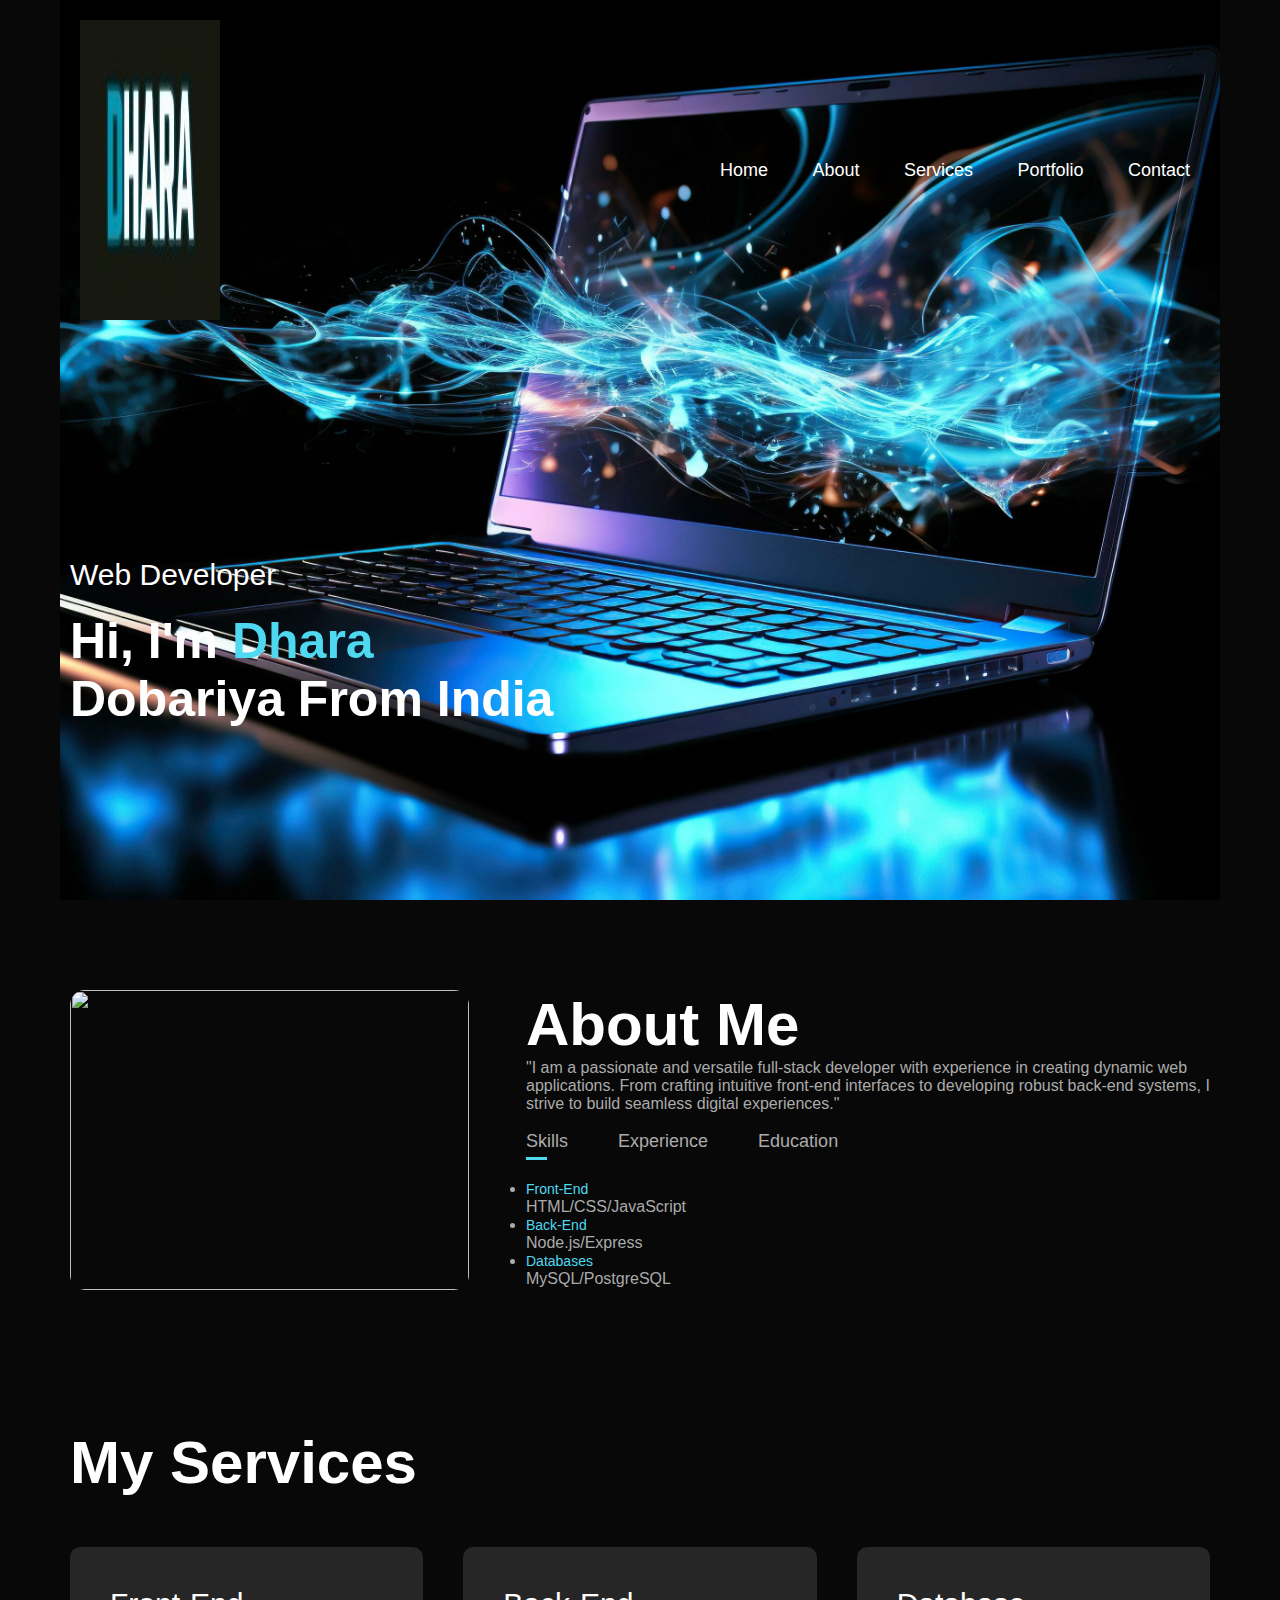
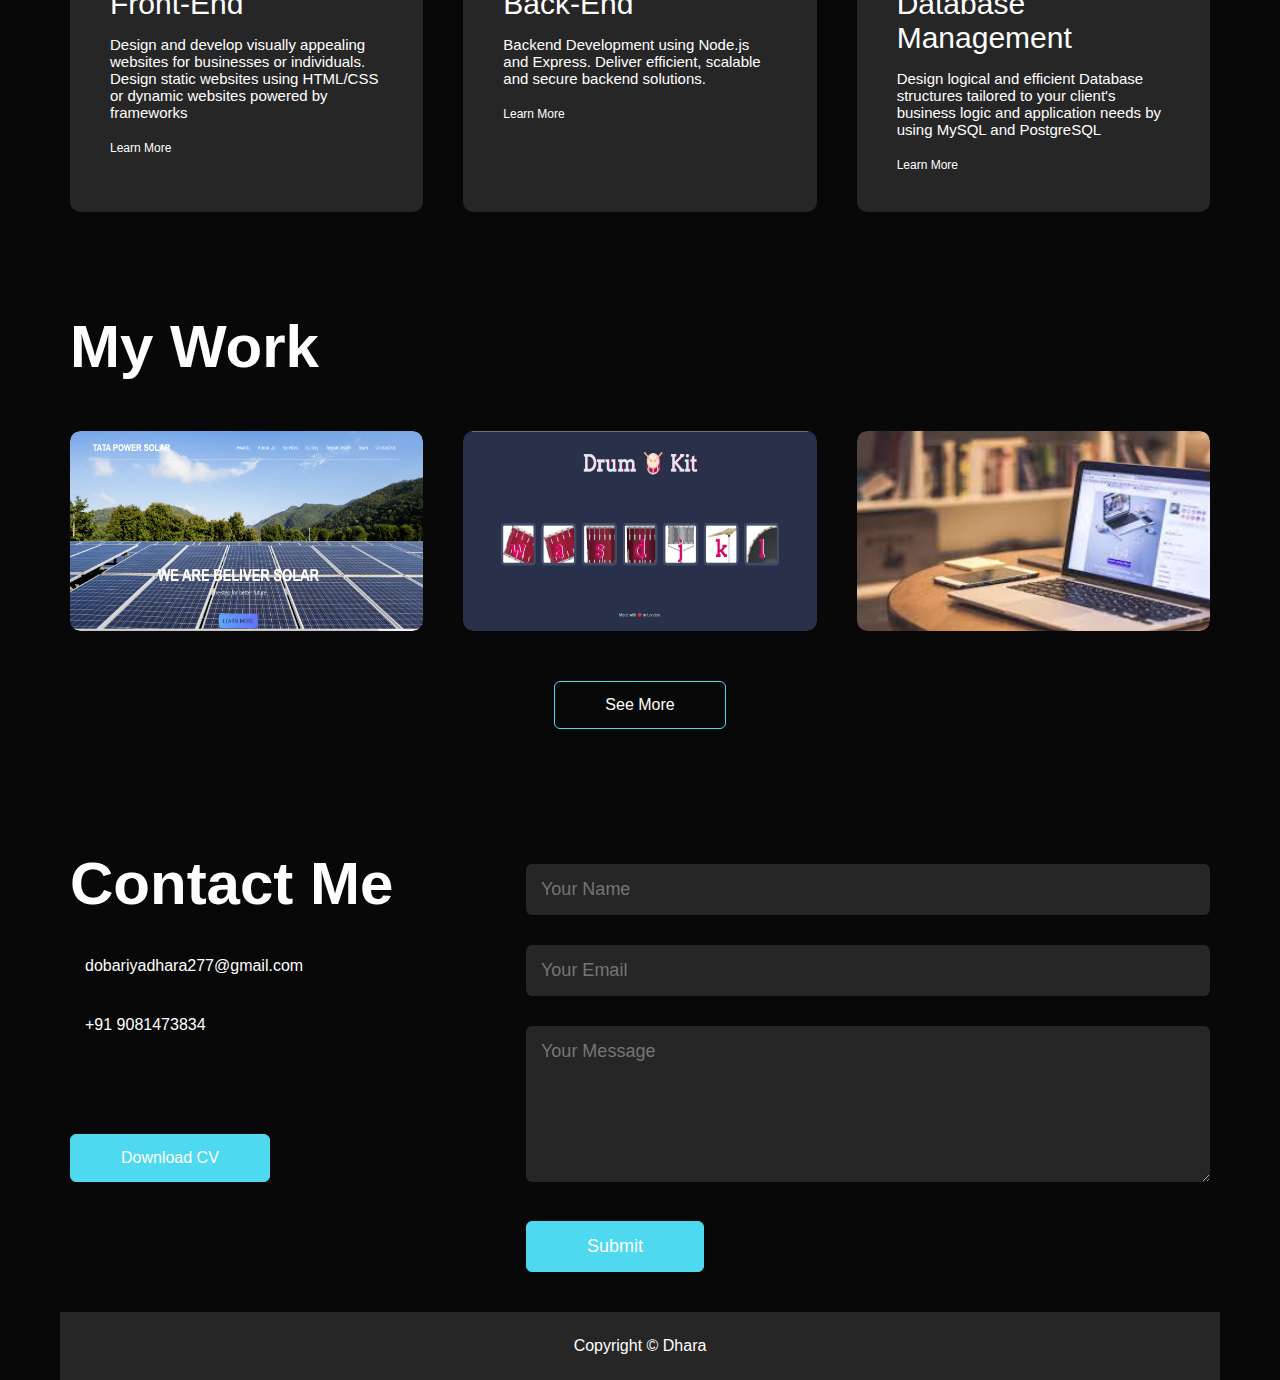
==== index.html @ bade8df1 "Update index.html" ====
<!DOCTYPE html>
<html lang="en">
<head>
    <meta charset="UTF-8">
    <meta name="viewport" content="width=device-width, initial-scale=1.0">
    <title>Portfolio</title>
    <link rel="stylesheet" href="style.css">
    <link rel="stylesheet" href="path/to/font-awesome/css/font-awesome.min.css">
    <link rel="stylesheet" href="fontawesome-free-6.7.2-web/css/all.css">
</head>
<body>
<div class="main">    
    <div id="header">
        <div class="container">
            <nav>
                <img src="IMAGES/DHARA.jpg" alt="" class="logo">
                <ul id="sidemenu">
                    <li><a href="#header">Home</a></li>
                    <li><a href="#about">About</a></li>
                    <li><a href="#services">Services</a></li>
                    <li><a href="#portfolio">Portfolio</a></li>
                    <li><a href="#contact">Contact</a></li>
                    <i class="fa-solid fa-xmark" onclick="closemenu()"></i>
                </ul>
                <i class="fa-solid fa-bars" onclick="openmenu()"></i>
            </nav>
            <div class="header-text">
                <p>Web Developer</p>
                <h1>Hi, I'm <span>Dhara</span> <br>Dobariya From India</h1>
            </div>
        </div>
    </div>

    <div id="about">
        <div class="container">
            <div class="row">
                <div class="about-col-1">
                       <img src="IMAGES/about5.jpg" alt="">
                </div>
                <div class="about-col-2">
                    <h1 class="sub-title">About Me</h1>
                   <p>"I am a passionate and versatile full-stack developer with experience in creating dynamic web applications.
                         From crafting intuitive front-end interfaces to developing robust back-end systems,
                          I strive to build seamless digital experiences."
                     </p>
                    <br>
                    <div class="tab-title">
                        <p class="tab-links active-link" onclick="opentab('skills')">Skills</p>
                        <p class="tab-links"onclick="opentab('experience')">Experience</p>
                        <p class="tab-links"onclick="opentab('education')">Education</p>
                    </div>
                    <br>
                    <div class="tab-contents active-tab" id="skills">
                        <ul>
                            <li><span>Front-End</span><br>HTML/CSS/JavaScript</li>
                            <li><span>Back-End</span><br>Node.js/Express</li>
                            <li><span>Databases</span><br>MySQL/PostgreSQL</li>
                            
                        </ul>
                    </div>
                    <div class="tab-contents" id="experience">
                        <ul>
                            <li><span>2022-2023</span><br>Academic Project</li>
                            <li><span>2023-2024</span><br>Internship at YAZ INFOTECH</li>
                            <li><span>2023-Present</span><br>Computer Teacher</li>
                            
                        </ul>
                    </div>
                    <div class="tab-contents" id="education">
                        <ul>
                            <li><span>2021-2023</span><br>M.SC Zoology at Saurastra University</li>
                            <li><span>2023-2024</span><br>Full Stack Developer course at HK institute, Surat</li>
                            <li><span>2023-2024</span><br>Full Stack Web Development Bootcamp - UDEMY</li>
                            
                        </ul>
                    </div>
                </div>
            </div>
        </div>
    </div>

    <!-----------------services------------->
    <div id="services">
        <div class="container">
            <h1 class="sub-title">My Services</h1>
            <div class="services-list">
                <div>
                    <i class="fa-solid fa-code"></i>
                    <h2>Front-End </h2>
                    <p>Design and develop visually appealing websites for businesses  or individuals.
                        Design static websites using HTML/CSS or dynamic websites powered by frameworks</p>
                         <a href="frontend.html">Learn More</a>

                </div>
                <div>
                    <i class="fa-brands fa-node"></i>
                    <h2>Back-End</h2>
                    <p>Backend Development using Node.js and Express. 
                        Deliver efficient, scalable and secure backend solutions.
                    </p>
                         <a href="backend.html">Learn More</a>

                </div>
                <div>
                    <i class="fa-solid fa-database"></i>
                    <h2>Database Management</h2>
                    <p>Design logical and efficient Database structures tailored to your client's 
                        business logic and application needs by using MySQL and PostgreSQL </p>
                         <a href="database.html">Learn More</a>

                </div>
            </div>
        </div>
    </div>

    <!-- portfolio -->

    <div id="portfolio">
        <div class="container">
            <h1 class="sub-title">My Work</h1>
            <div class="work-list">
                <div class="work">
                    <img src="IMAGES/solar.png" alt="solar">
                    <div class="layer">
                        <h3>Solar Panel Website</h3>
                        <p>Create a user-Friendly structure with home page, about us, services, gallery,
                             testimonial, contact us form.Provide detailed information </p>
                        <a href="#"><i class="fa-solid fa-arrow-up-right-from-square"></i></a>
                    </div>
                </div>

                <div class="work">
                    <img src="IMAGES/drum kit.png" alt="drum">
                    <div class="layer">
                        <h3>Drum Kit Sound webpage</h3>
                        <p>Its drum kit sound webpage, it is made by CSS/HTML & JavaScript
                            When click on specific image it will play specific sound.
                        </p>
                        <a href="#"><i class="fa-solid fa-arrow-up-right-from-square"></i></a>
                    </div>
                </div>

                <div class="work">
                    <img src="IMAGES/work-3.jpg" alt="work-3">
                    <div class="layer">
                        <h3>Social Media app</h3>
                        <p>Lorem Ipsum is simply dummy text of the printing and typesetting industry. 
                            Lorem Ipsum has been the industry's standard dummy</p>
                        <a href="#"><i class="fa-solid fa-arrow-up-right-from-square"></i></a>
                    </div>
                </div>
            </div>

            <a href="#" class="btn">See More</a>
        </div>
    </div>


    <!-- Contact -->

    <div id="contact">
        <div class="container">
            <div class="row">
                <div class="contact-left">
                    <h1 class="sub-title">Contact Me</h1>
                    <p><i class="fa-solid fa-paper-plane"></i>dobariyadhara277@gmail.com</p>
                    <p><i class="fa-solid fa-square-phone"></i>+91 9081473834</p>
                    <div class="social-icon">
                        <a href=""><i class="fa-brands fa-instagram"></i></a>
            
                    </div>

                    <a href="./DHARA CV (1).pdf" download class="btn btn2">Download CV</a>
                </div>
                <div class="contact-right">
                    <form name="submit-to-google-sheet">
                        <input type="text" name="Name" placeholder="Your Name" required>
                        <input type="email" name="Email" placeholder="Your Email" required>
                        <textarea name="Message" rows="6" placeholder="Your Message"></textarea>
                        <button type="submit" class="btn btn2">Submit</button>
                    </form>
                    <span id="msg"></span>
                </div>
            </div>
        </div>
    </div>

    <div class="copyright">
        <p>Copyright © Dhara</p>
    </div>
</div>
    <script>
        var tablinks = document.getElementsByClassName("tab-links");
        var tabcontents = document.getElementsByClassName("tab-contents");

        // onclick hide content
        function opentab(tabname){
            for(tablink of tablinks){
                tablink.classList.remove("active-link");
            }
            for(tabcontent of tabcontents){
                tabcontent.classList.remove("active-tab");
            }

            // add colour line on click of tab-link
            event.currentTarget.classList.add("active-link");

            // it shows content of tab-link
            document.getElementById(tabname).classList.add("active-tab");
        }
    </script>

    <script>
        var sidemenu = document.getElementById("sidemenu");

        function openmenu(){
            sidemenu.style.right = "0";
        }
        function closemenu(){
            sidemenu.style.right = "-200px";
        }
    </script>

<script>
    const scriptURL = 'https://script.google.com/macros/s/AKfycbzYbGWcc1R0Nz_aNyJEQmubzKrKB1mGtY9aRLYoK6lMcuKbrUq8gFRN3OErlnO7T9qA/exec'
    const form = document.forms['submit-to-google-sheet']
    const msg = document.getElementById("msg")
  
    form.addEventListener('submit', e => {
      e.preventDefault()
      fetch(scriptURL, { method: 'POST', body: new FormData(form)})
        .then(response => {
            msg.innerHTML = "Message sent successfully"
            setTimeout(function(){
                msg.innerHTML = ""
            },5000)
            form.reset()
        })
        .catch(error => console.error('Error!', error.message))
    })
  </script>
</body>
</html>
---- style.css ----
*{
    margin: 0;
    padding: 0;
    font-family: 'poppins', sans-serif;
    box-sizing: border-box;
}
html{
    scroll-behavior: smooth;
}
body{
    background: #080808;
    color: #fff;
    margin: 0;
}
.main{
    max-width: 1200px;
    margin: 0 auto;
    padding: 0 20px;
}
#header{
    width: 100%;
    height: 100vh;
    background-image: url(IMAGES/bg2.jpeg);
    background-size: cover;
    background-position: center;
}
.container{
    padding: 10px 10px;
}
nav{
    display: flex;
    align-items: center;
    justify-content: space-between;
    flex-wrap: wrap;
}
.logo{
    width: 140px;
    margin: 10px;
}
nav ul li {
    display: inline-block;
    list-style: none;
    margin: 10px 20px;
}
nav ul li a {
    color: #fff;
    text-decoration: none;
    font-size: 18px;
    position: relative;
}
nav ul li a::after {
   content: '';
   width: 0;
   height: 3px;
   background: rgb(79, 217, 241);
   position: absolute;
   left: 0;
   bottom: -6px;
   transition: 0.5s;
}
nav ul li a:hover::after{
    width: 100%;
}
.header-text{
    margin-top: 20%;
    font-size: 30px;
}
.header-text h1{
    font-size: 50px;
    margin-top: 20px;
}
.header-text h1 span{
    color: rgb(79, 217, 241);
}

/* <!---about-----!> */
#about{
    padding: 80px 0;
    color: #ababab;
}
img{
    height: 300px;
}
.row{
    display: flex;
    justify-content: space-between;
    flex-wrap: wrap;
}
.about-col-1{
    flex-basis: 35%;
}
.about-col-1 img{
    width: 100%;
    border-radius: 15px;
}

.about-col-2{
    flex-basis: 60%;

}
.sub-title{
    font-size: 60px;
    font-weight: 600;
    color: white;
}
.tab-title{
    display: flex;
    margin: 20px 0 40;

}
.tab-links{
    margin-right: 50px;
    font-size: 18px;
    font-weight: 500;
    cursor: pointer;
    position: relative;
}
.tab-links::after{
    content: '';
    width: 0;
    height: 3px;
    background: rgb(79, 217, 241);
    position: absolute;
    left: 0;
    bottom: -8px;
    transition: 0.5s;
}
.tab-links.active-link::after{
    width: 50%;
}
.tab-contents{
    list-style: none;
    margin: 10px 0;
}
.tab-contents ul li span{
    color:rgb(79, 217, 241);
    font-size: 14px;
}
.tab-contents{
    display: none;
}
.tab-contents.active-tab{
    display: block;
}

/* services */
#services{

    padding: 30px 0;
}
.services-list{
    display: grid;
    grid-template-columns: repeat(auto-fit, minmax(250px,1fr));
    grid-gap: 40px;
    margin-top: 50px;
}
.services-list div{
    background: #262626;
    padding: 40px;
    font-size: 13px;
    font-weight: 300;
    border-radius: 10px;
    transition: background 0.5s, transform;

}
.services-list div i{
    font-size: 50px;
    margin-bottom: 30px;
}
.services-list div h2{
    font-size: 30px;
    font-weight: 500;
    margin-bottom: 15px;
}
.services-list div p{
    font-size: 15px;
}
.services-list div a {
    text-decoration: none;
    color: #fff;
    font-size: 12px;
    margin-top: 20px;
    display: inline-block;
}
.services-list div:hover{
    background:rgb(79, 217, 241);
    transform: translateY(-10px);
    color: black;
}


/* my work */
#portfolio{
    padding: 50px 0;

}
.work-list{
    display: grid;
    grid-template-columns: repeat(auto-fit, minmax(250px,1fr));
    grid-gap: 40px;
    margin-top: 50px;
}
.work{
    border-radius: 10px;
    position: relative;
    overflow: hidden;
}
.work img{
    width: 100%;
    border-radius: 10px;
    display: block;
    height: 200px;
    transition: transform 0.5s;
}
.layer{
    width: 100%;
    height: 0;
    background:linear-gradient(rgba(0,0,0,0.6), rgb(79, 217, 241)) ;
    border-radius: 10px;
    position: absolute;
    left: 0;
    bottom: 0;
    overflow: hidden;
    display: flex;
    align-items: center;
    justify-content: center;
    flex-direction: column;
    padding: 0 40px;
    text-align: center;
    font-size: 14px;
    transition: height 0.5s;
}
.layer h3{
    font-weight: 500;
    margin-bottom: 20px;
}
.layer a{
    margin-top: 20px;
    color:rgb(79, 217, 241);
    text-decoration: none;
    font-size: 18px;
    line-height: 60px;
    background: #fff;
    width: 60px;
    height: 60px;
    border-radius: 50%;
    text-align: center;
}
.work:hover img{
    transform: scale(1.1);
}
.work:hover .layer{
    height: 100%;
}
.btn{
    display: block;
    margin: 50px auto;
    width: fit-content;
    border: 1px solid rgb(79, 217, 241);
    border-radius: 6px;
    padding: 14px 50px;
    text-decoration: none;
    color: white;
    transition:  background 0.5s;

}
.btn:hover{
    background: rgb(79, 217, 241);
    color: black;


}

/* contact style */
.contact-left{
    flex-basis: 35%;
}
.contact-right{
    flex-basis: 60%;
}
.contact-left p{
    margin-top: 30px;
}
.contact-left p i{
    color:rgb(79, 217, 241) ;
    margin-right: 15px;
    font-size: 25px;
}
.social-icon{
    margin-top: 30px;
}
.social-icon a{
    text-decoration: none;
    font-size: 30px;
    margin-right: 15px;
    color: #ababab;
    display: inline-block;
    transition: transform 0.5s;
}
.social-icon a:hover{
    color: rgb(79, 217, 241);
    transform: translateY(-5px);

}
.btn.btn2{
display: inline-block;
background: rgb(79, 217, 241);
}
.contact-right form{
    width: 100%;
}
form input, form textarea{
    width: 100%;
    border: 0;
    outline: none;
    background: #262626;
    padding: 15px;
    margin: 15px 0;
    color: white;
    font-size: 18px;
    border-radius: 6px;
}
form .btn2{
    padding: 14px 60px;
    font-size: 18px;
    margin-top: 20px;
    cursor: pointer;
}
.copyright{
    width: 100%;
    text-align: center;
    padding: 25px 0;
    background: #262626;
    font-weight: 300;
    margin-top: 20px;
}


/* css for small screen */
nav .fa-solid{
    display: none;
}

@media only screen and (max-width: 600px){
    #header{
         background-image: url(IMAGES/mediabg.webp);
        background-size: cover;
        background-position: center; 
    }

    .header-text{
        margin-top: 100%;
        font-size: 16px;
    }
    .header-text h1{
        font-size: 30px;
    }
    nav .fa-solid{
        display: block;
        font-size: 25px;
    }
    nav ul {
        background: rgb(79, 217, 241);
        position: fixed;
        top: 0;
        right: -200px;
        width: 200px;
        height: 100vh;
        padding-top: 50px;
        z-index: 2;
        transition: right 0.5s;
    }
    nav ul li{
        display: block;
        margin: 25px;

    }
    nav ul .fa-solid{
        position: absolute;
        top: 25px;
        left: 25px;
        cursor: pointer;
    }
    .sub-title{
        font-size: 40px;
    }
    .about-col-1, .about-col-2{
        flex-basis: 100%;
    }
    .about-col-1{
        margin-bottom: 30px;
    }
    .about-col-2{
        font-size: 14px;
    }
    .tab-links{
        font-size: 16px;
        margin-right: 20px;

    }
    .contact-left, .contact-right{
        flex-basis: 100%;
    }
    .copyright{
        font-size: 14px;
    }
}

#msg{
    color: #61b752;
    margin-top: -40px;
    display: block;
}
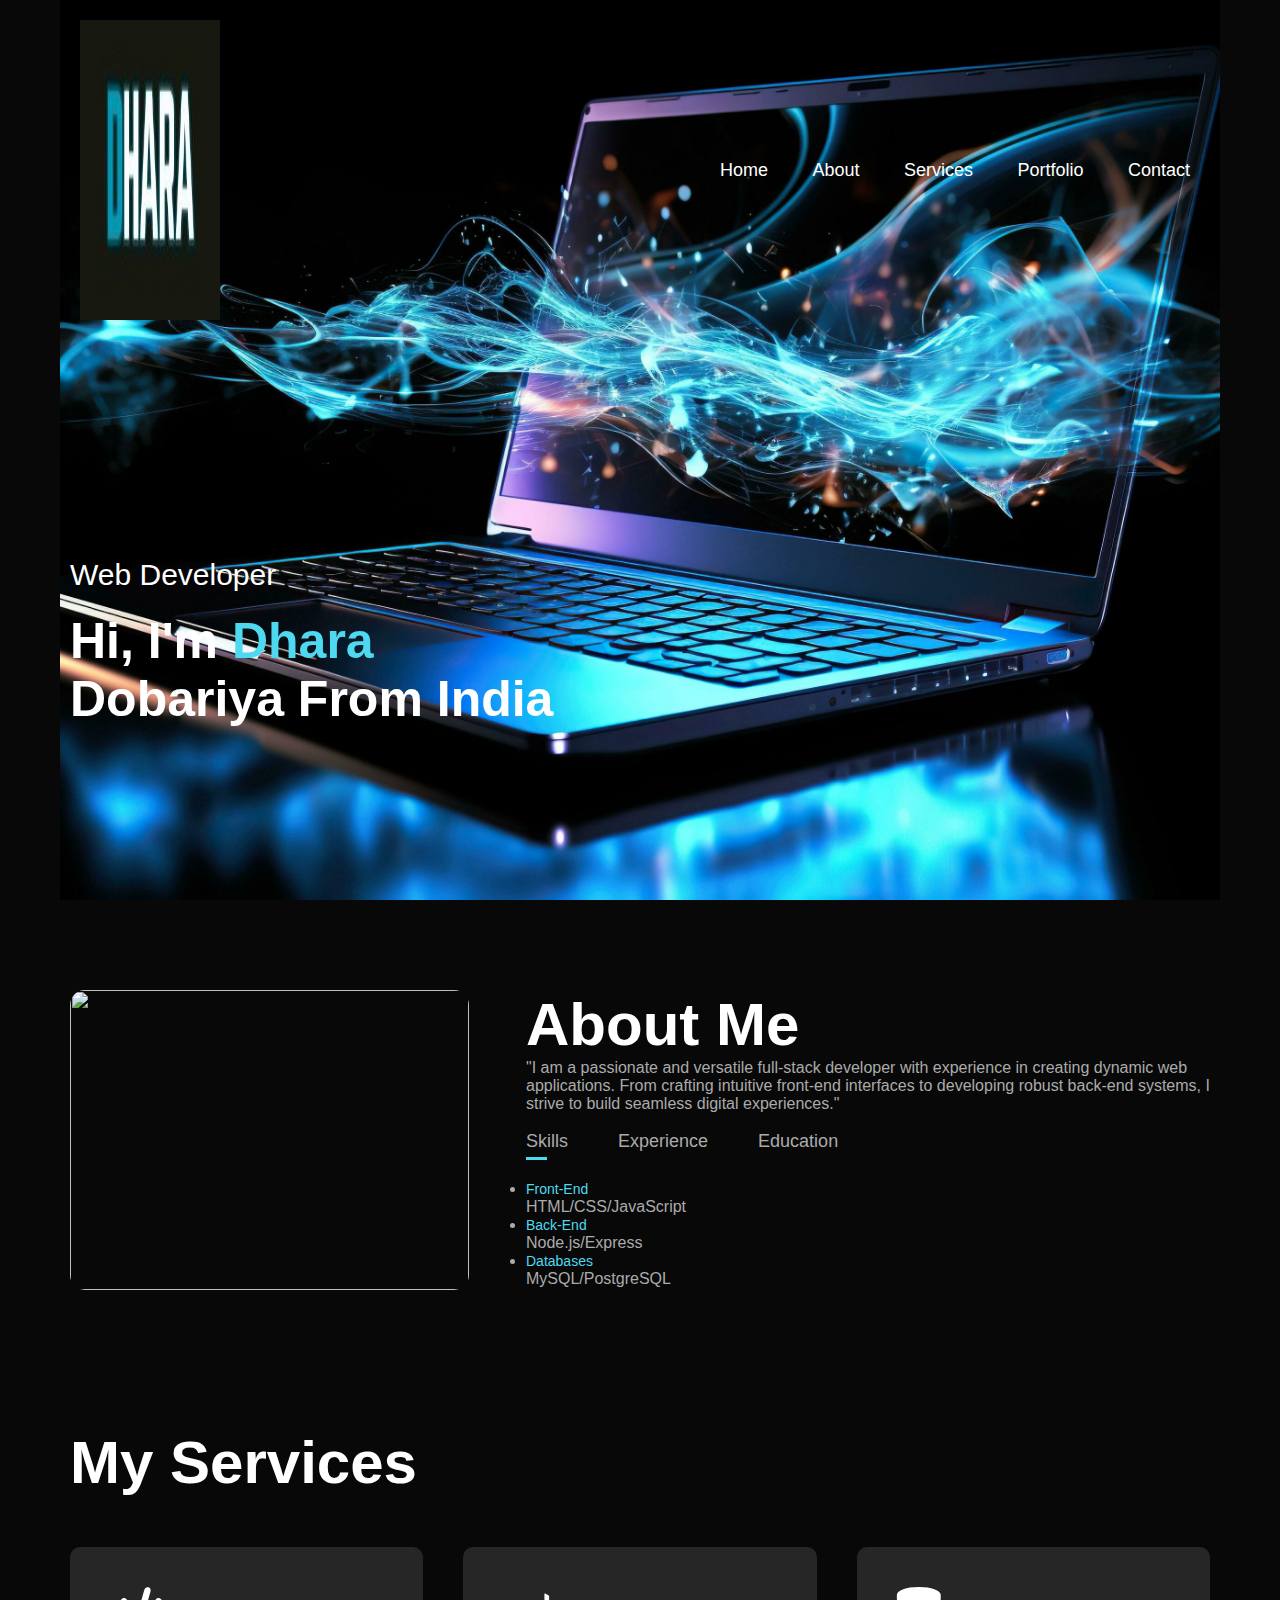
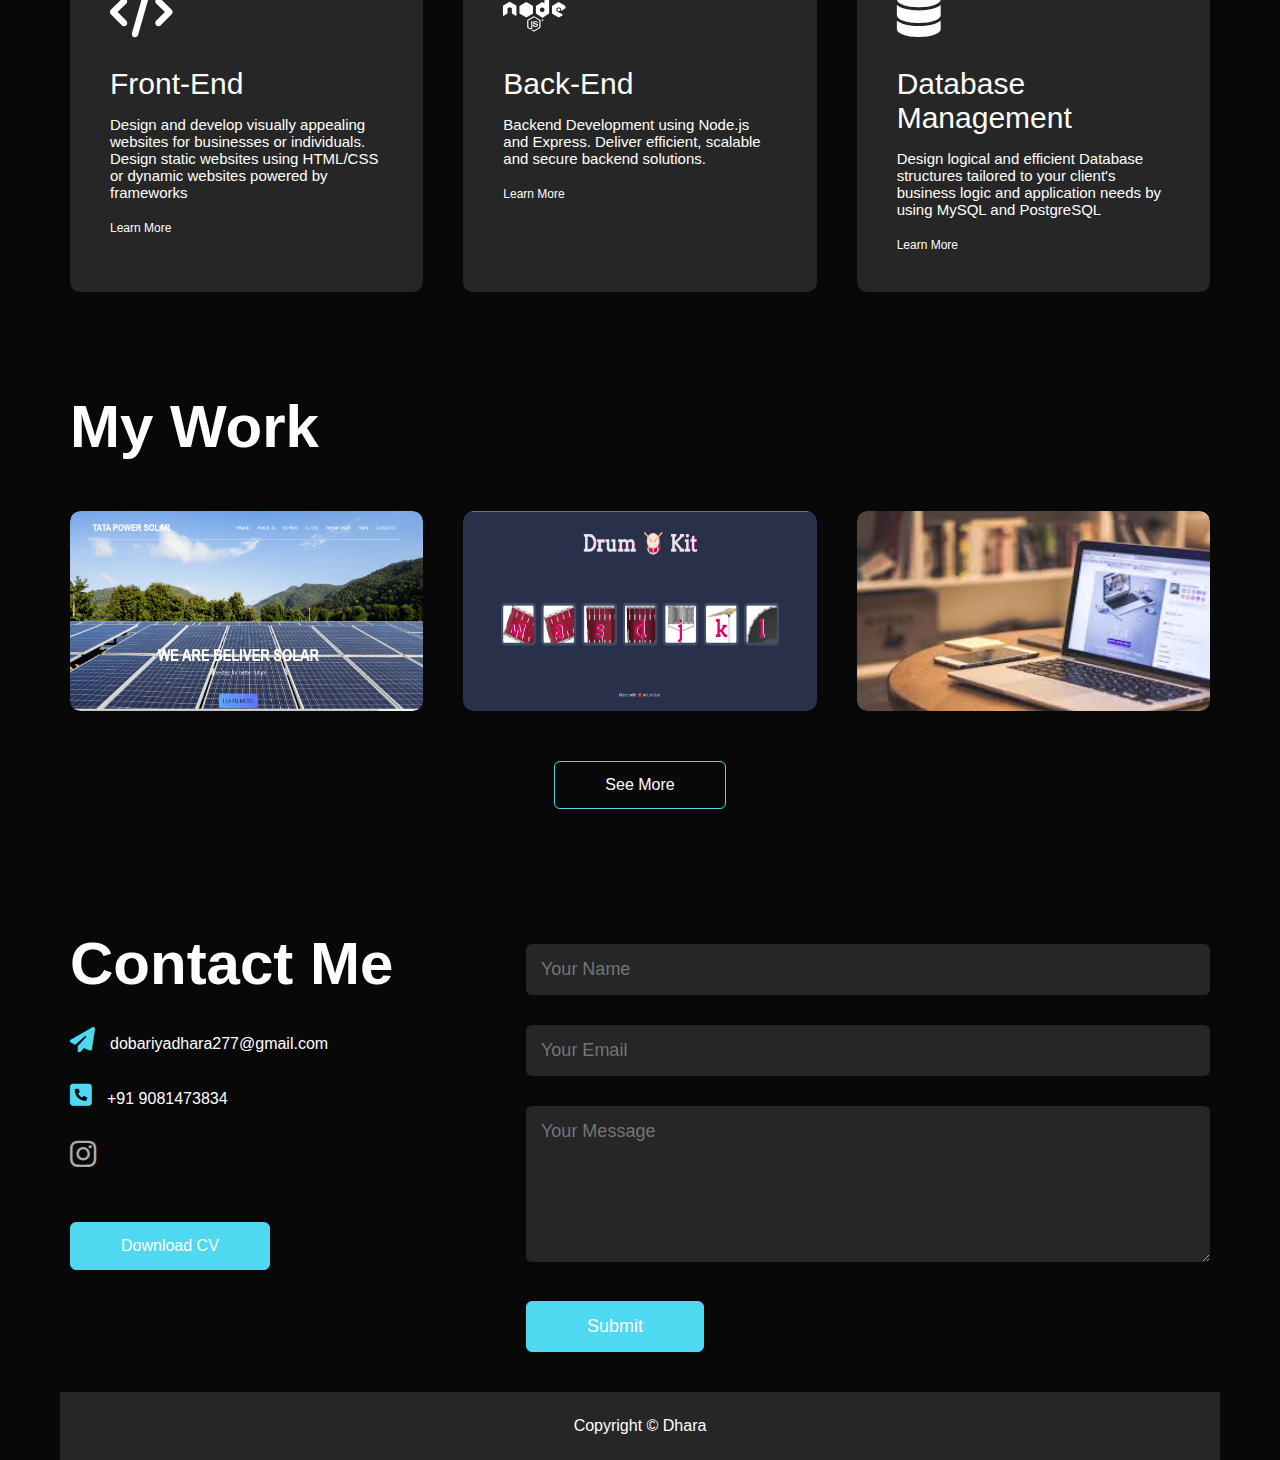
==== commit 0180a8d3: "Update index.html" ====
--- a/index.html
+++ b/index.html
@@ -7,7 +7,8 @@
     <link rel="stylesheet" href="style.css">
     <link rel="stylesheet" href="path/to/font-awesome/css/font-awesome.min.css">
     <link rel="stylesheet" href="fontawesome-free-6.7.2-web/css/all.css">
-</head>
+    <link rel="stylesheet" href="https://cdnjs.cloudflare.com/ajax/libs/font-awesome/6.7.2/css/all.min.css">
+    </head>
 <body>
 <div class="main">    
     <div id="header">
@@ -239,5 +240,6 @@
         .catch(error => console.error('Error!', error.message))
     })
   </script>
+
 </body>
 </html>
--- a/style.css
+++ b/style.css
@@ -77,6 +77,9 @@
 #about{
     padding: 80px 0;
     color: #ababab;
+}
+#about img{
+    height: 300px;
 }
 img{
     height: 300px;
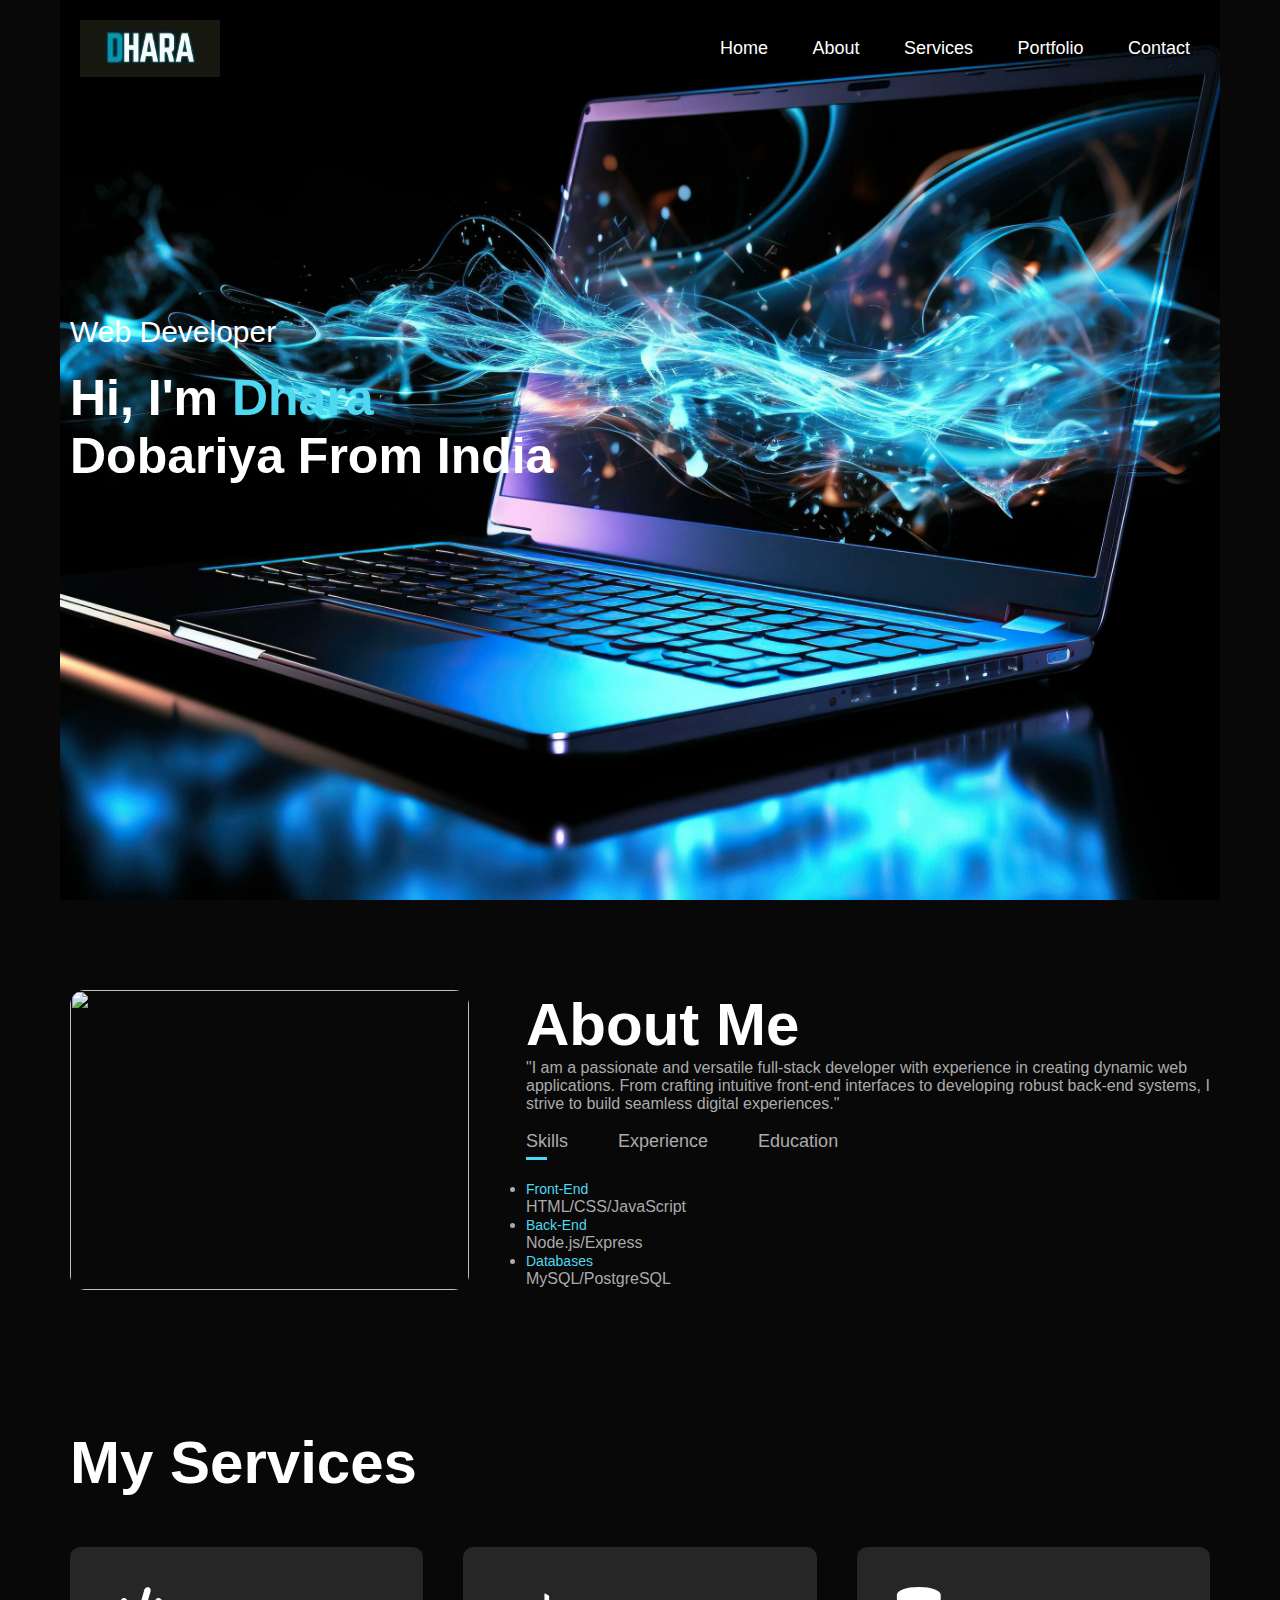
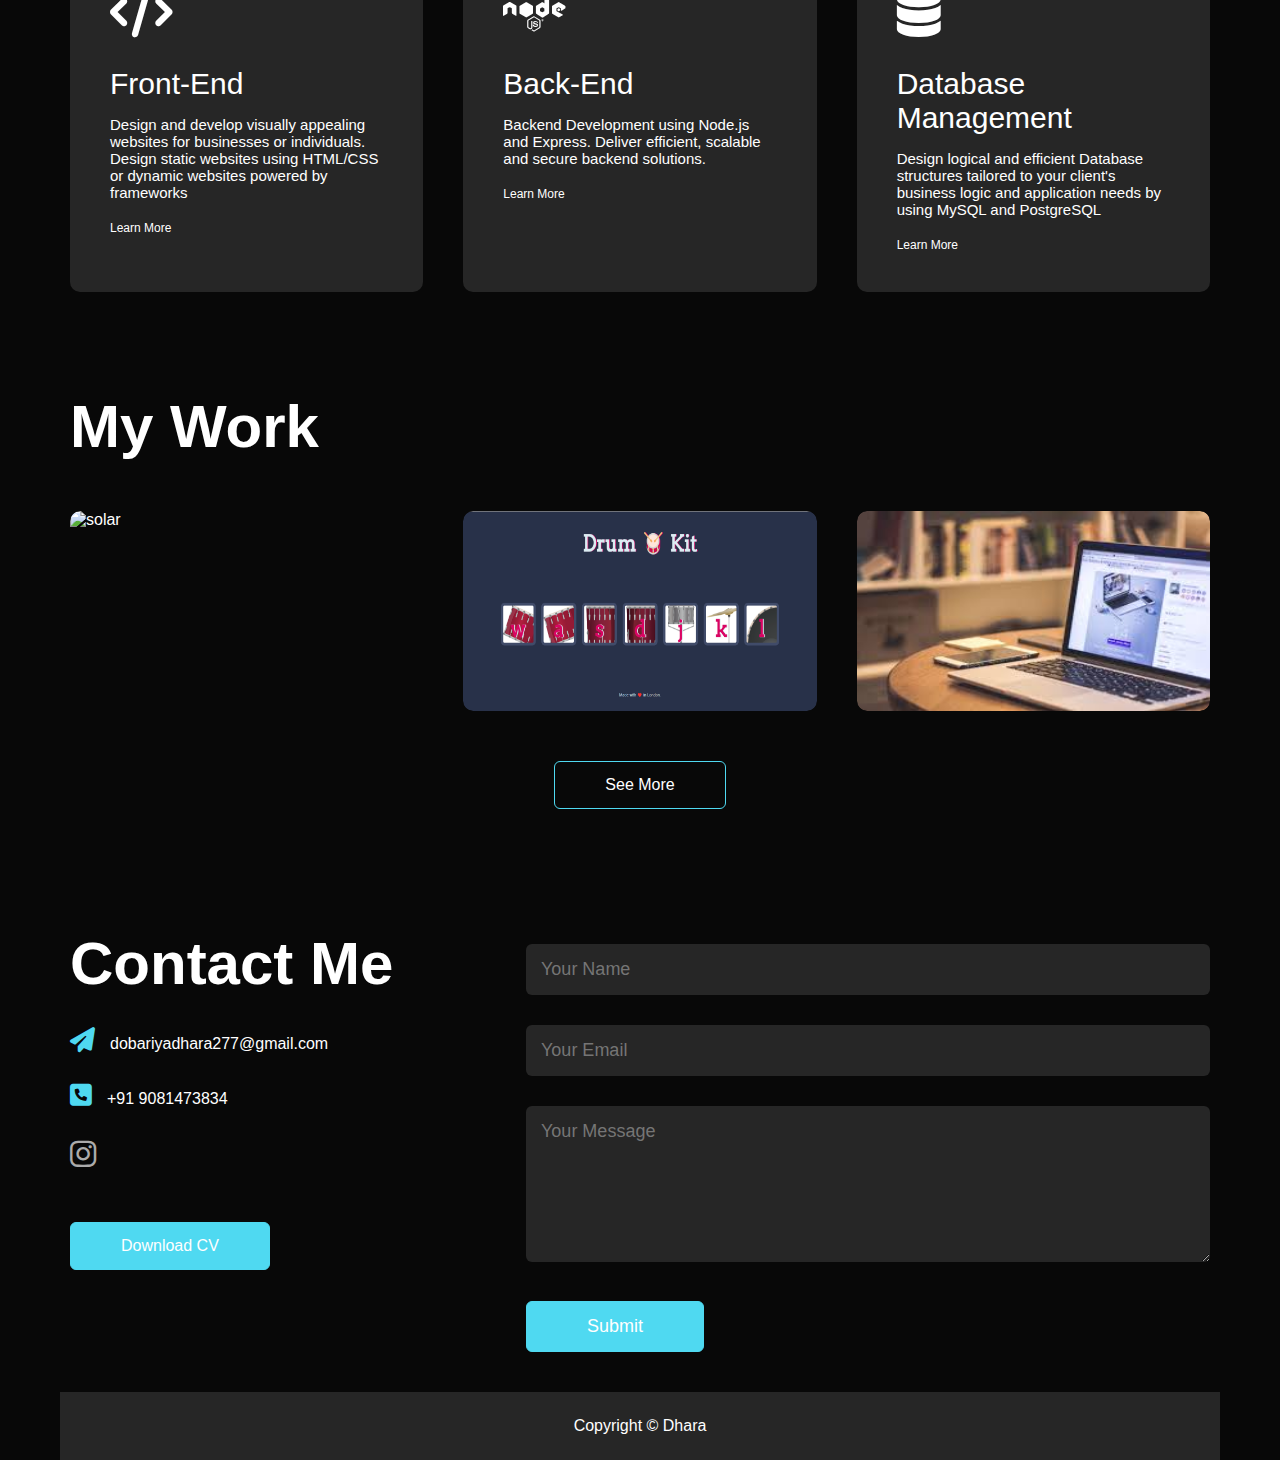
==== commit 47ec94ab: "Update index.html" ====
--- a/index.html
+++ b/index.html
@@ -121,7 +121,7 @@
             <h1 class="sub-title">My Work</h1>
             <div class="work-list">
                 <div class="work">
-                    <img src="IMAGES/solar.png" alt="solar">
+                   <img src="IMAGES/solar2.png" alt="solar">
                     <div class="layer">
                         <h3>Solar Panel Website</h3>
                         <p>Create a user-Friendly structure with home page, about us, services, gallery,
--- a/style.css
+++ b/style.css
@@ -79,9 +79,6 @@
     color: #ababab;
 }
 #about img{
-    height: 300px;
-}
-img{
     height: 300px;
 }
 .row{
@@ -414,3 +411,6 @@
     margin-top: -40px;
     display: block;
 }
+i {
+    font-family: Font Awesome 6 Free;
+}
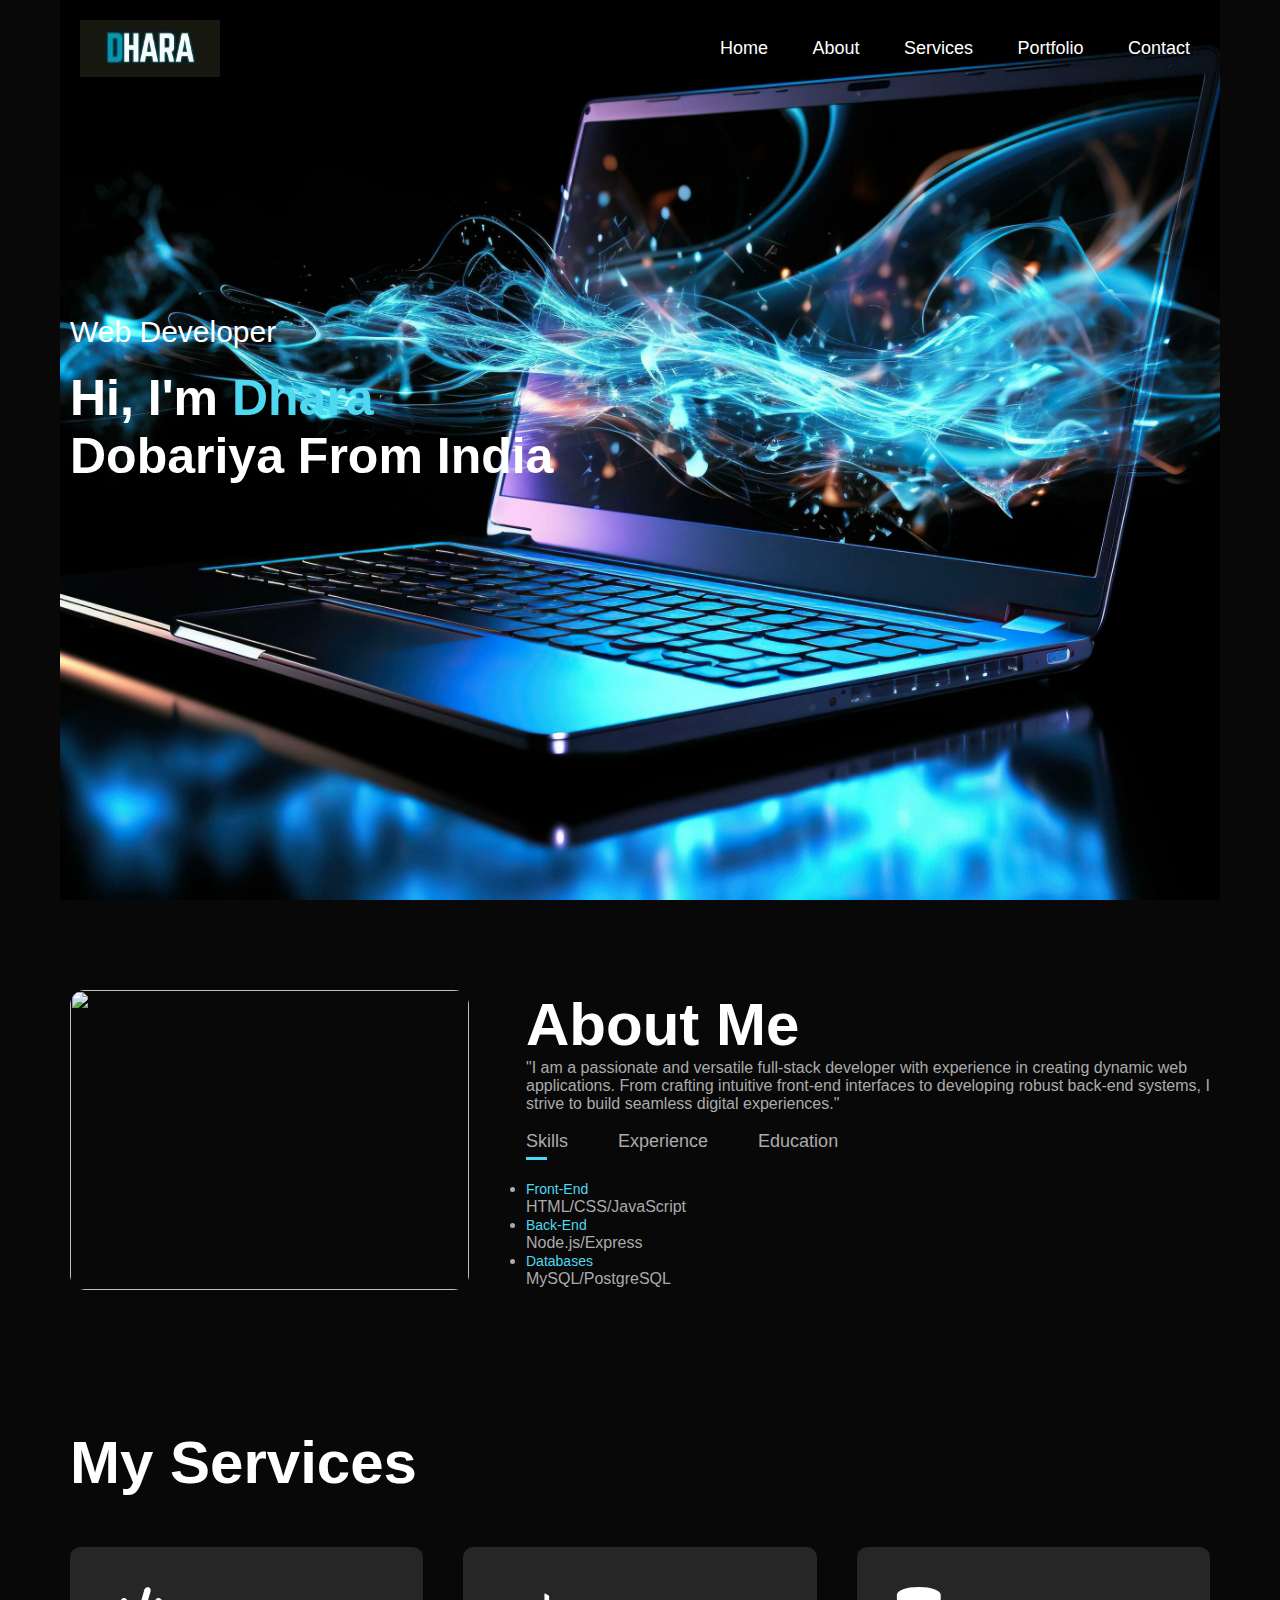
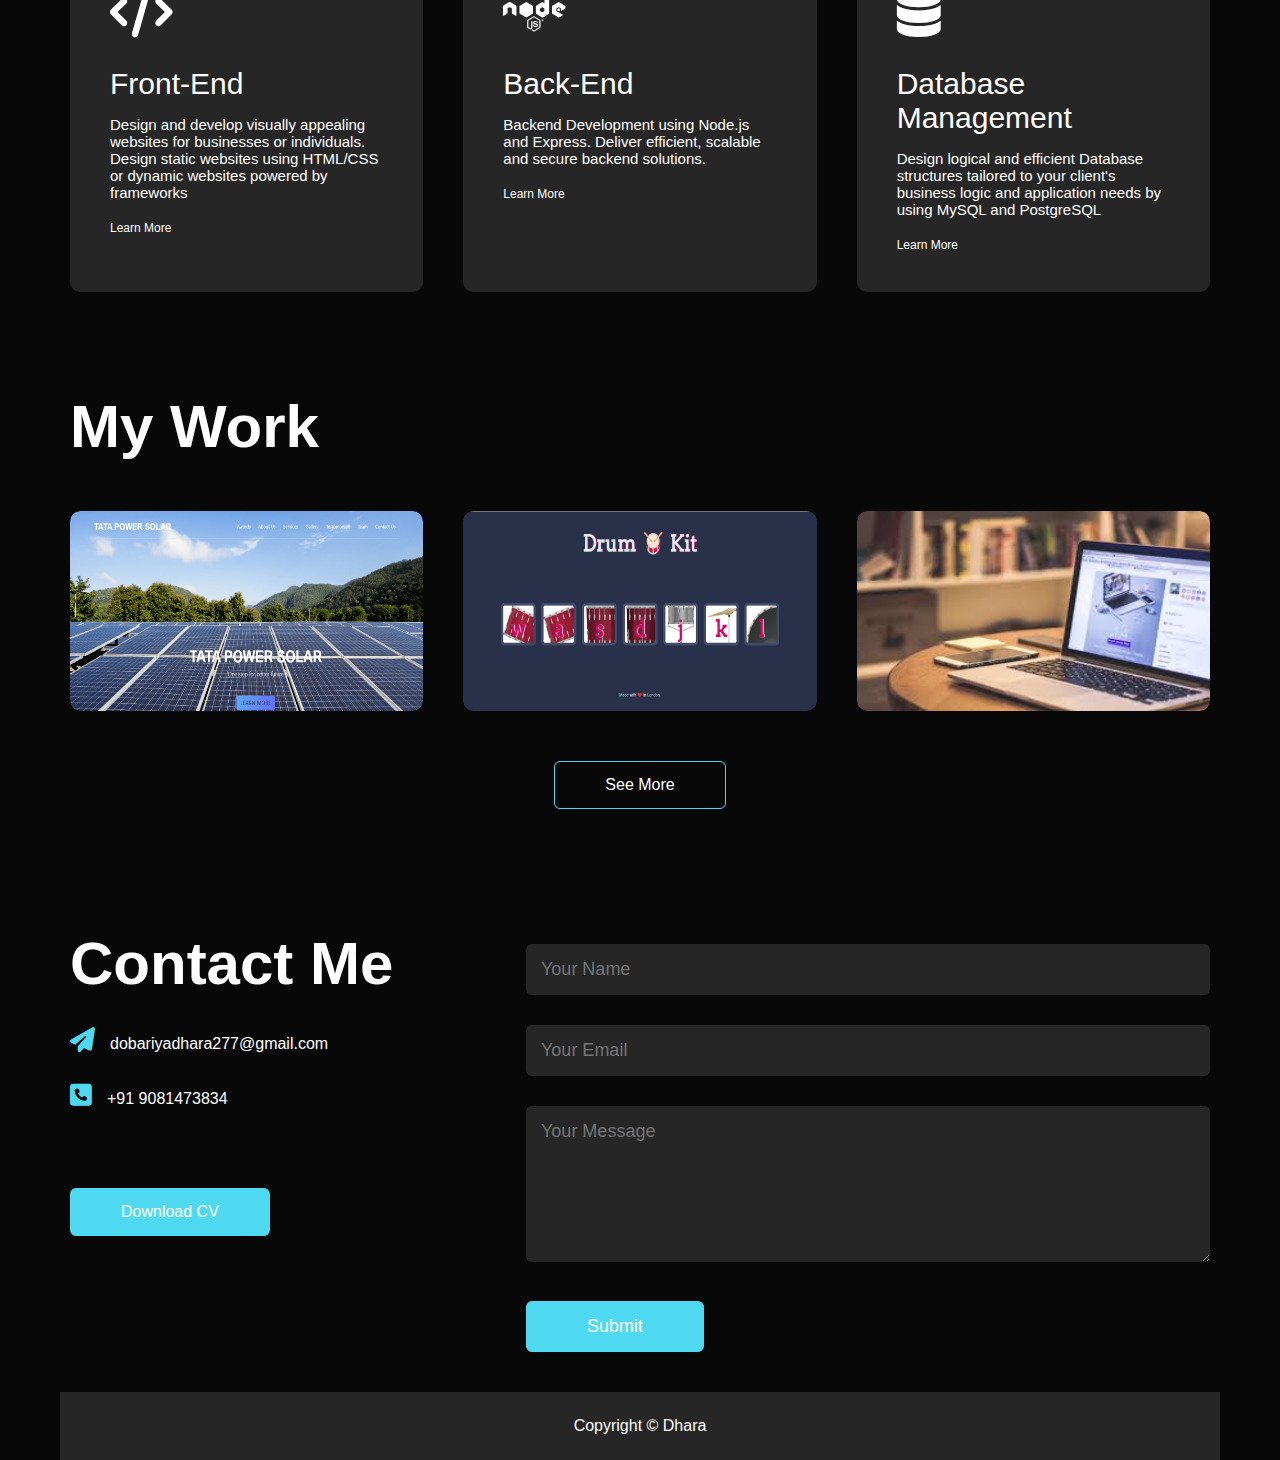
==== commit d9ee8f7f: "Update index.html" ====
--- a/index.html
+++ b/index.html
@@ -167,7 +167,7 @@
                     <p><i class="fa-solid fa-paper-plane"></i>dobariyadhara277@gmail.com</p>
                     <p><i class="fa-solid fa-square-phone"></i>+91 9081473834</p>
                     <div class="social-icon">
-                        <a href=""><i class="fa-brands fa-instagram"></i></a>
+                        
             
                     </div>
 
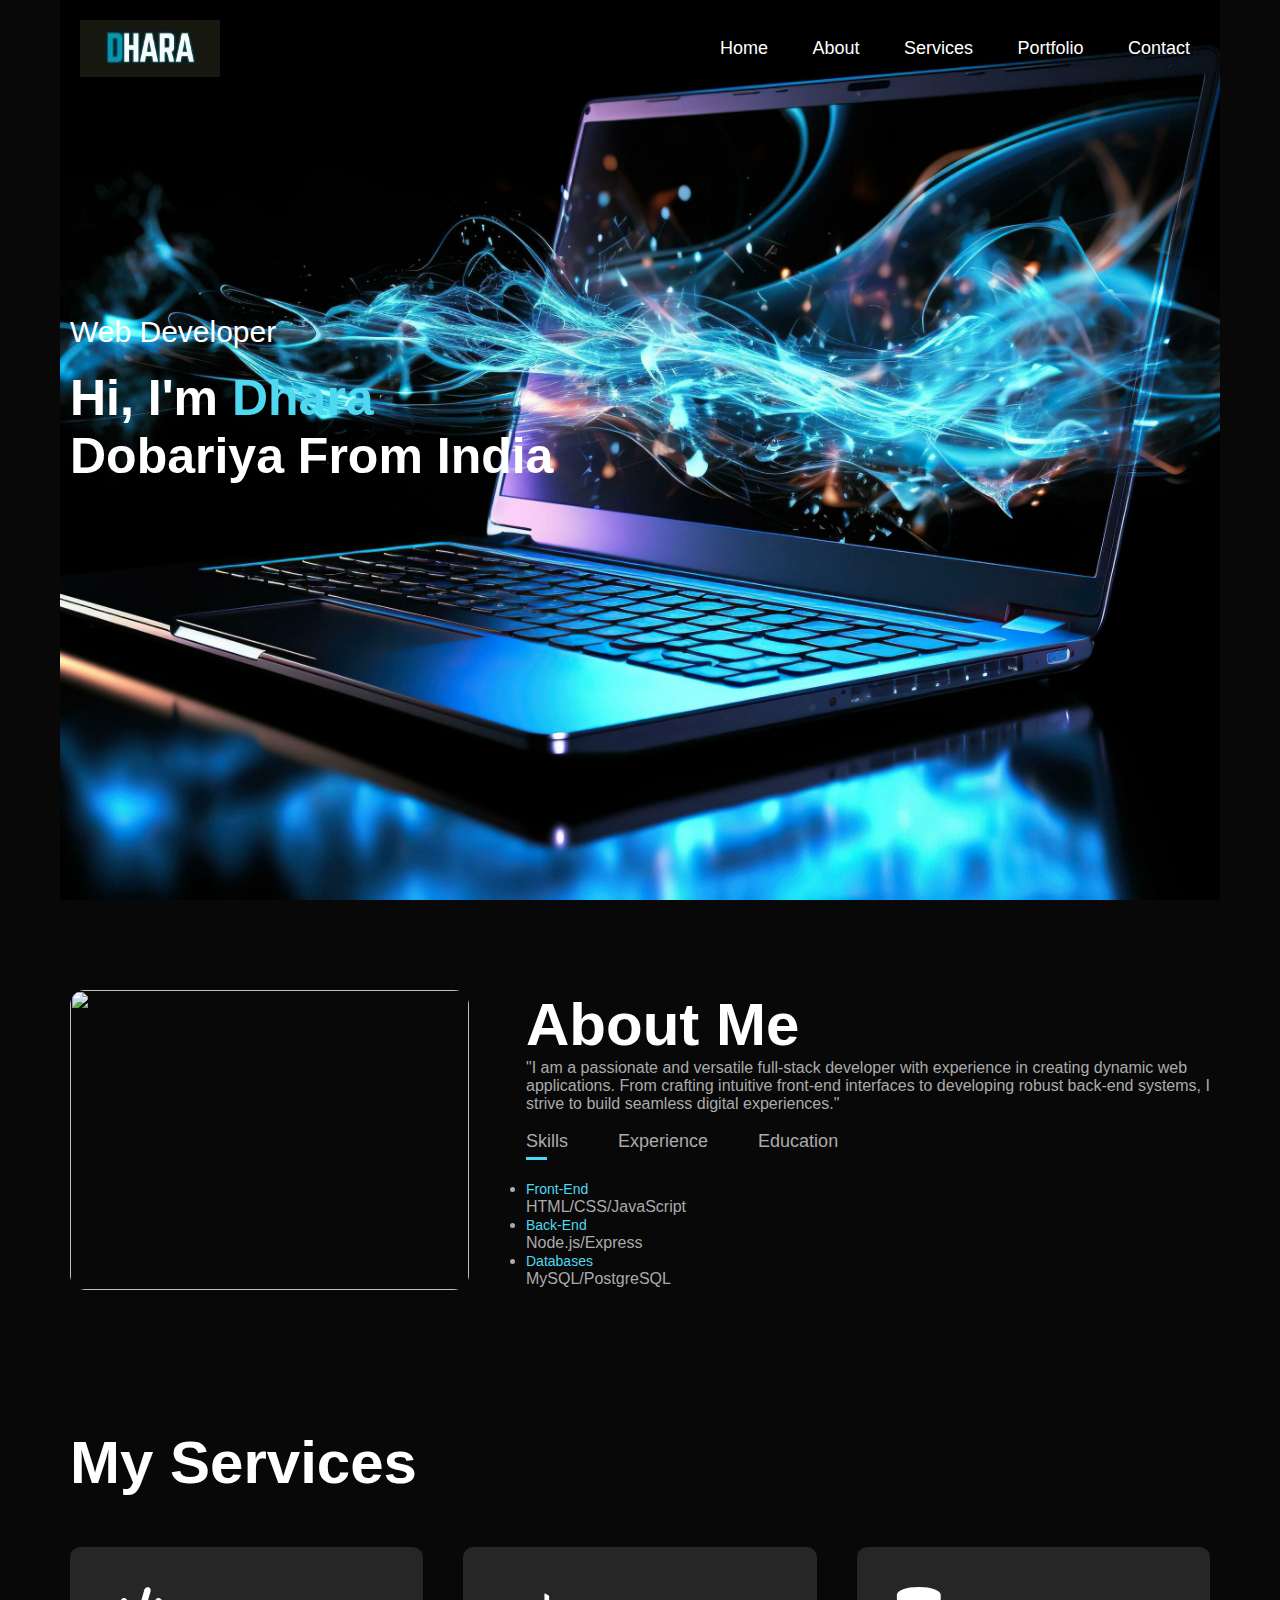
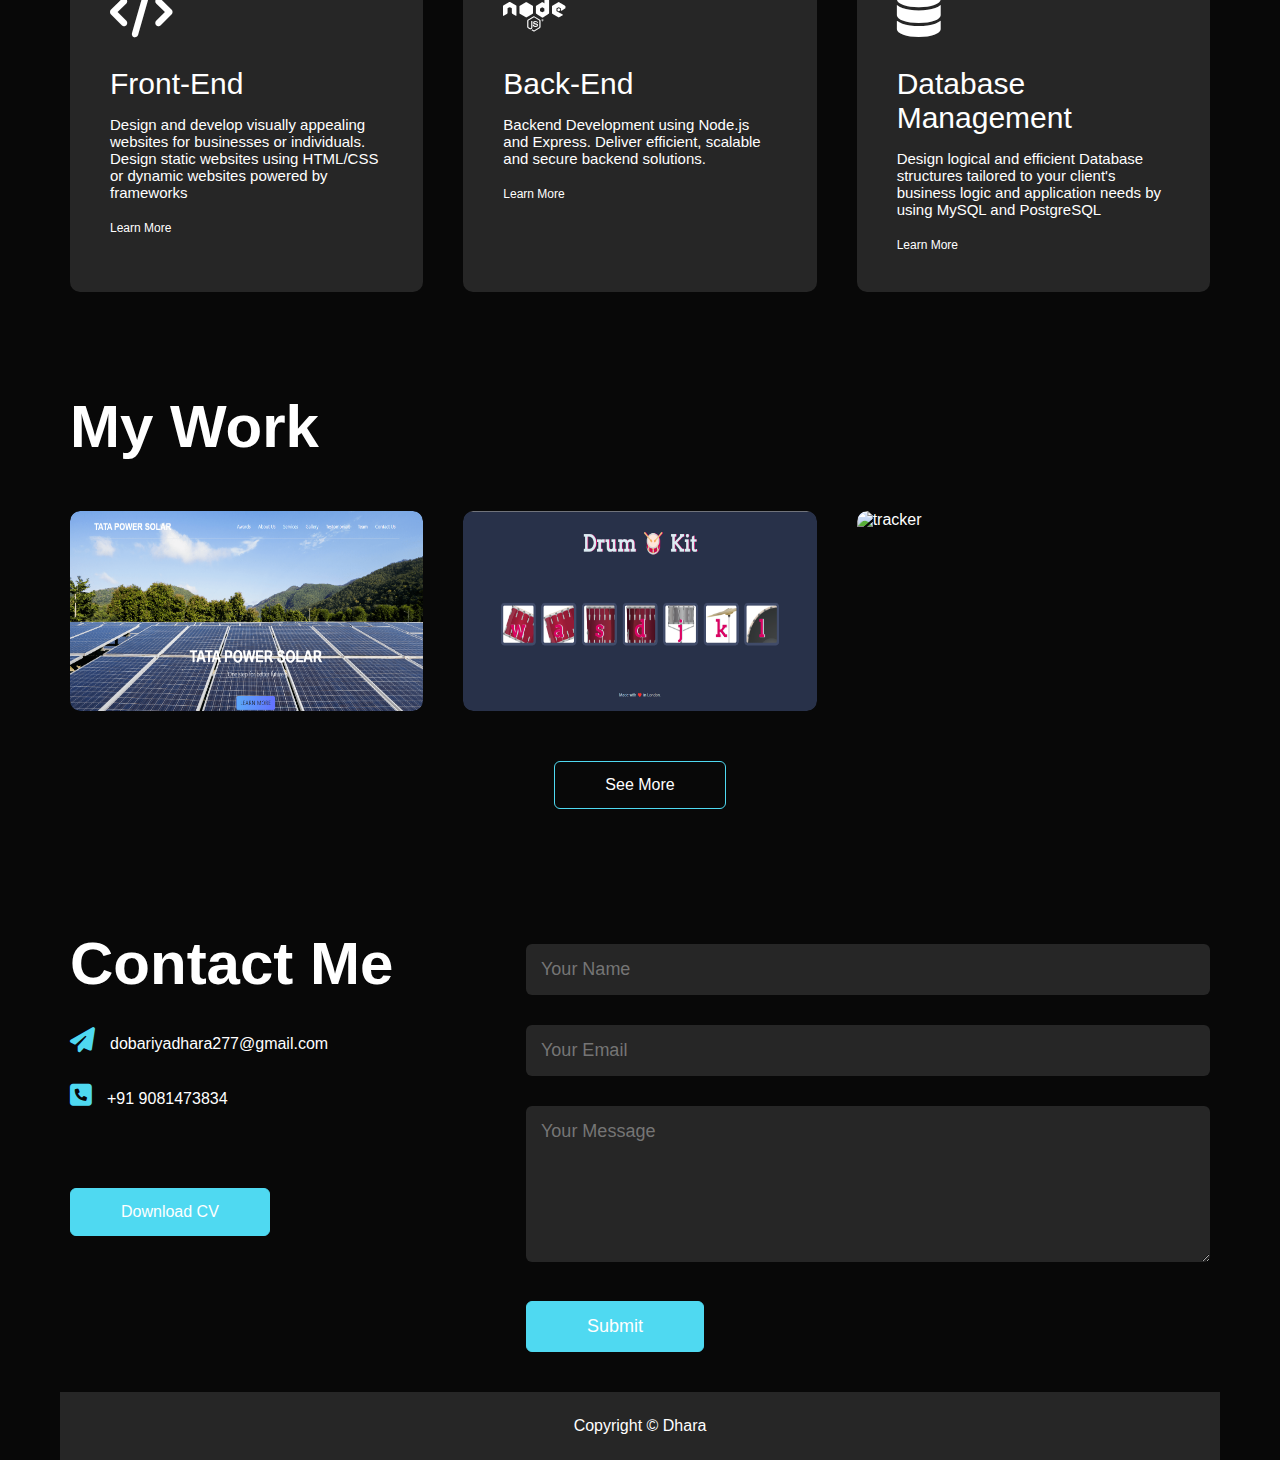
==== commit c625af88: "Update index.html" ====
--- a/index.html
+++ b/index.html
@@ -142,11 +142,12 @@
                 </div>
 
                 <div class="work">
-                    <img src="IMAGES/work-3.jpg" alt="work-3">
+                    <img src="IMAGES/travel tracker.png" alt="tracker">
                     <div class="layer">
-                        <h3>Social Media app</h3>
-                        <p>Lorem Ipsum is simply dummy text of the printing and typesetting industry. 
-                            Lorem Ipsum has been the industry's standard dummy</p>
+                        <h3>Travel Tracker</h3>
+                        <p>A world map where countries are highlighted when selected or added.
+                            A text box for entering a country name , when country is added, it changes color on the map
+                        </p>
                         <a href="#"><i class="fa-solid fa-arrow-up-right-from-square"></i></a>
                     </div>
                 </div>
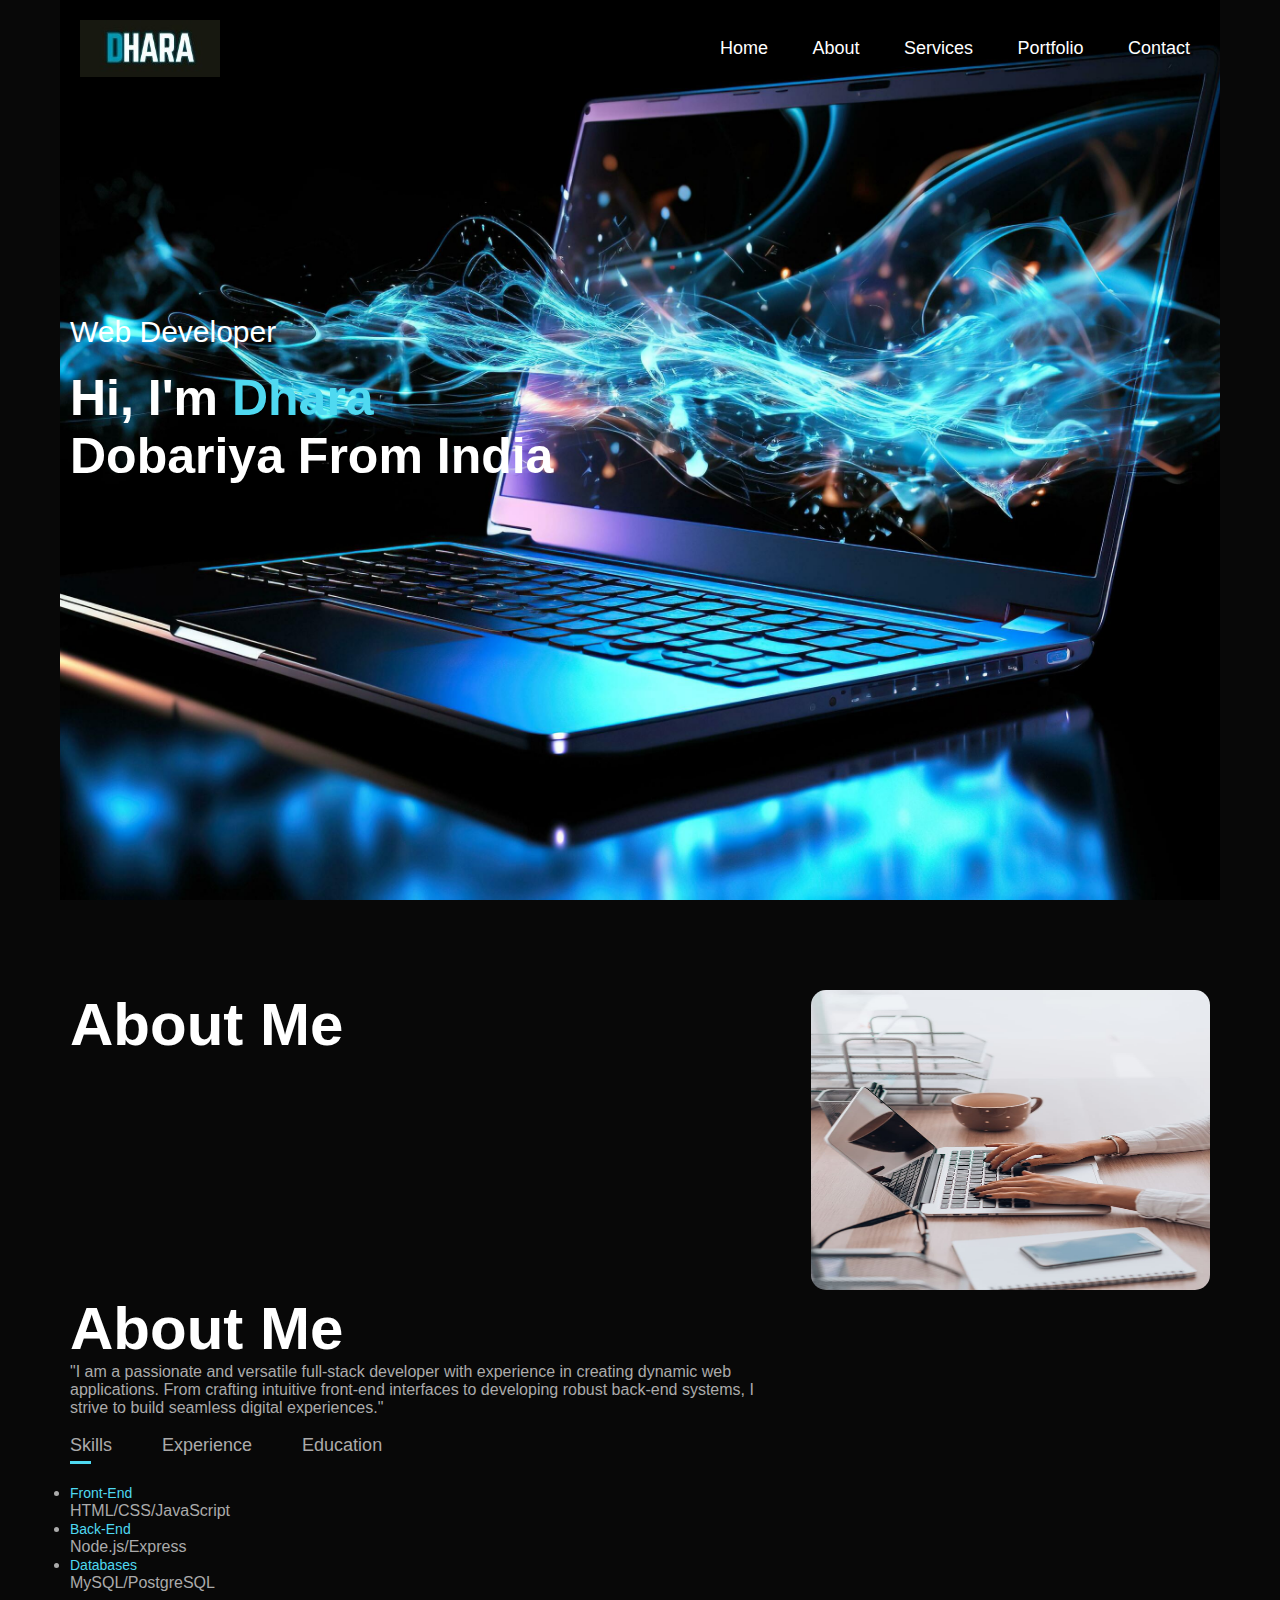
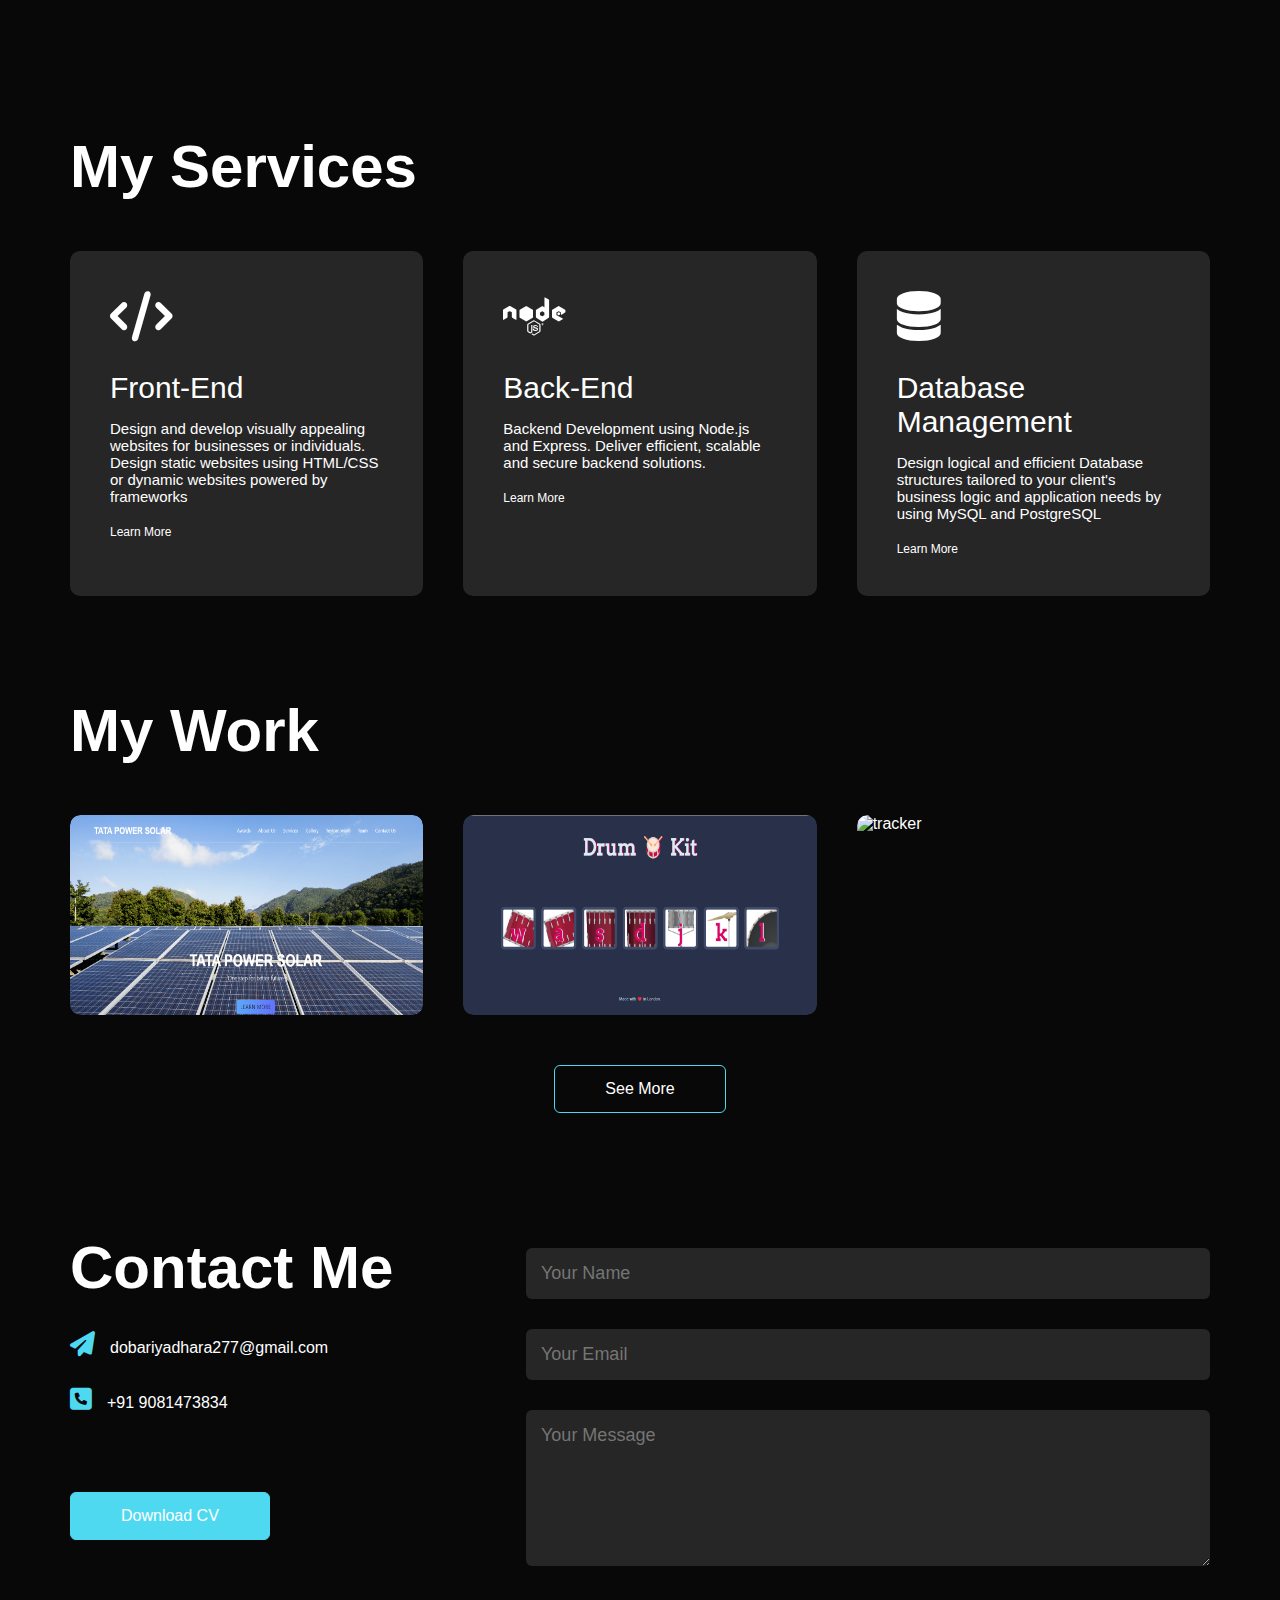
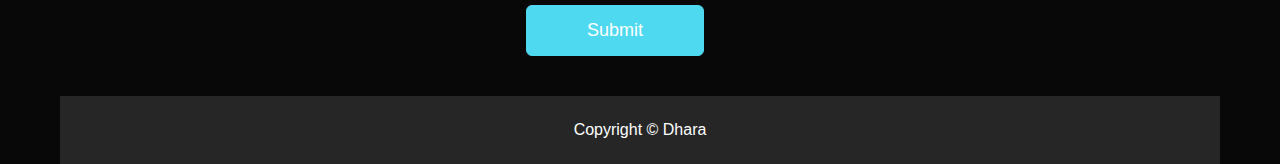
==== commit 90ae309b: "Update index.html" ====
--- a/index.html
+++ b/index.html
@@ -35,6 +35,7 @@
     <div id="about">
         <div class="container">
             <div class="row">
+                 <h1 class="sub-title">About Me</h1>
                 <div class="about-col-1">
                        <img src="IMAGES/about5.jpg" alt="">
                 </div>
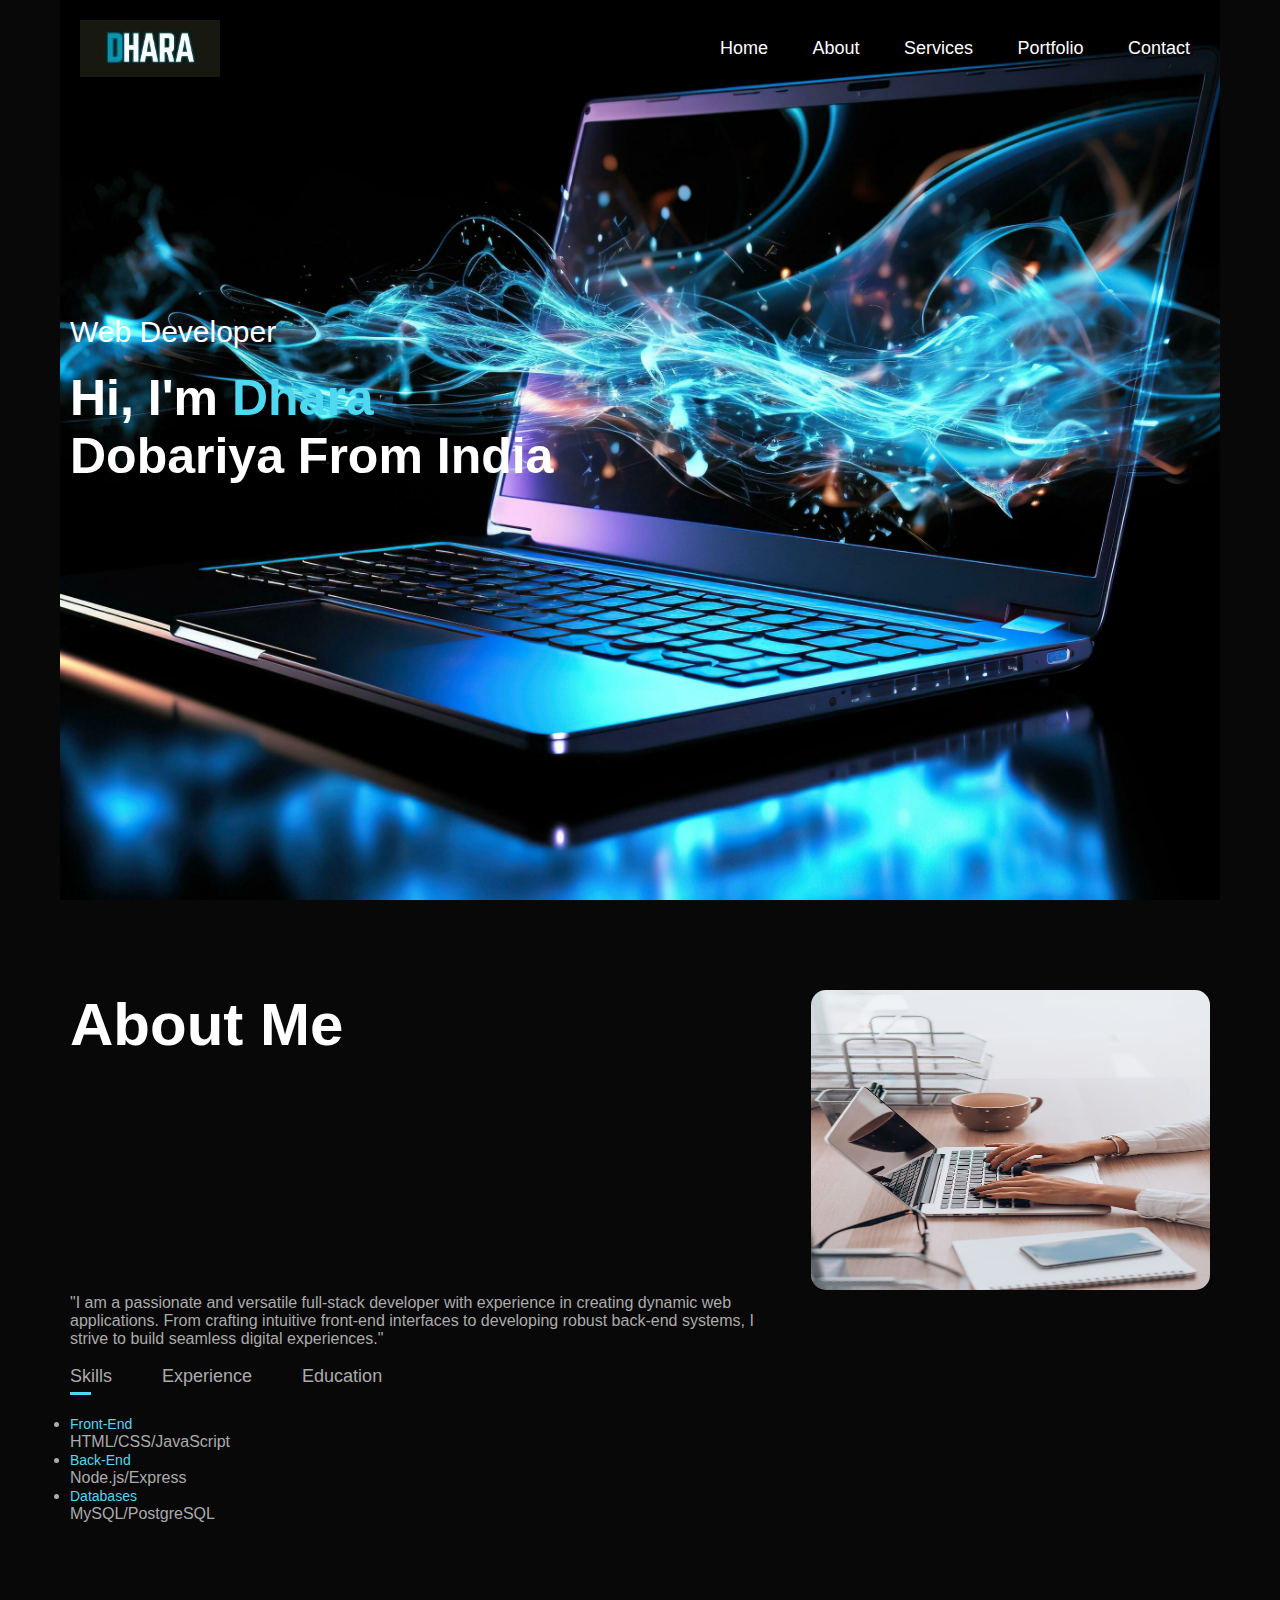
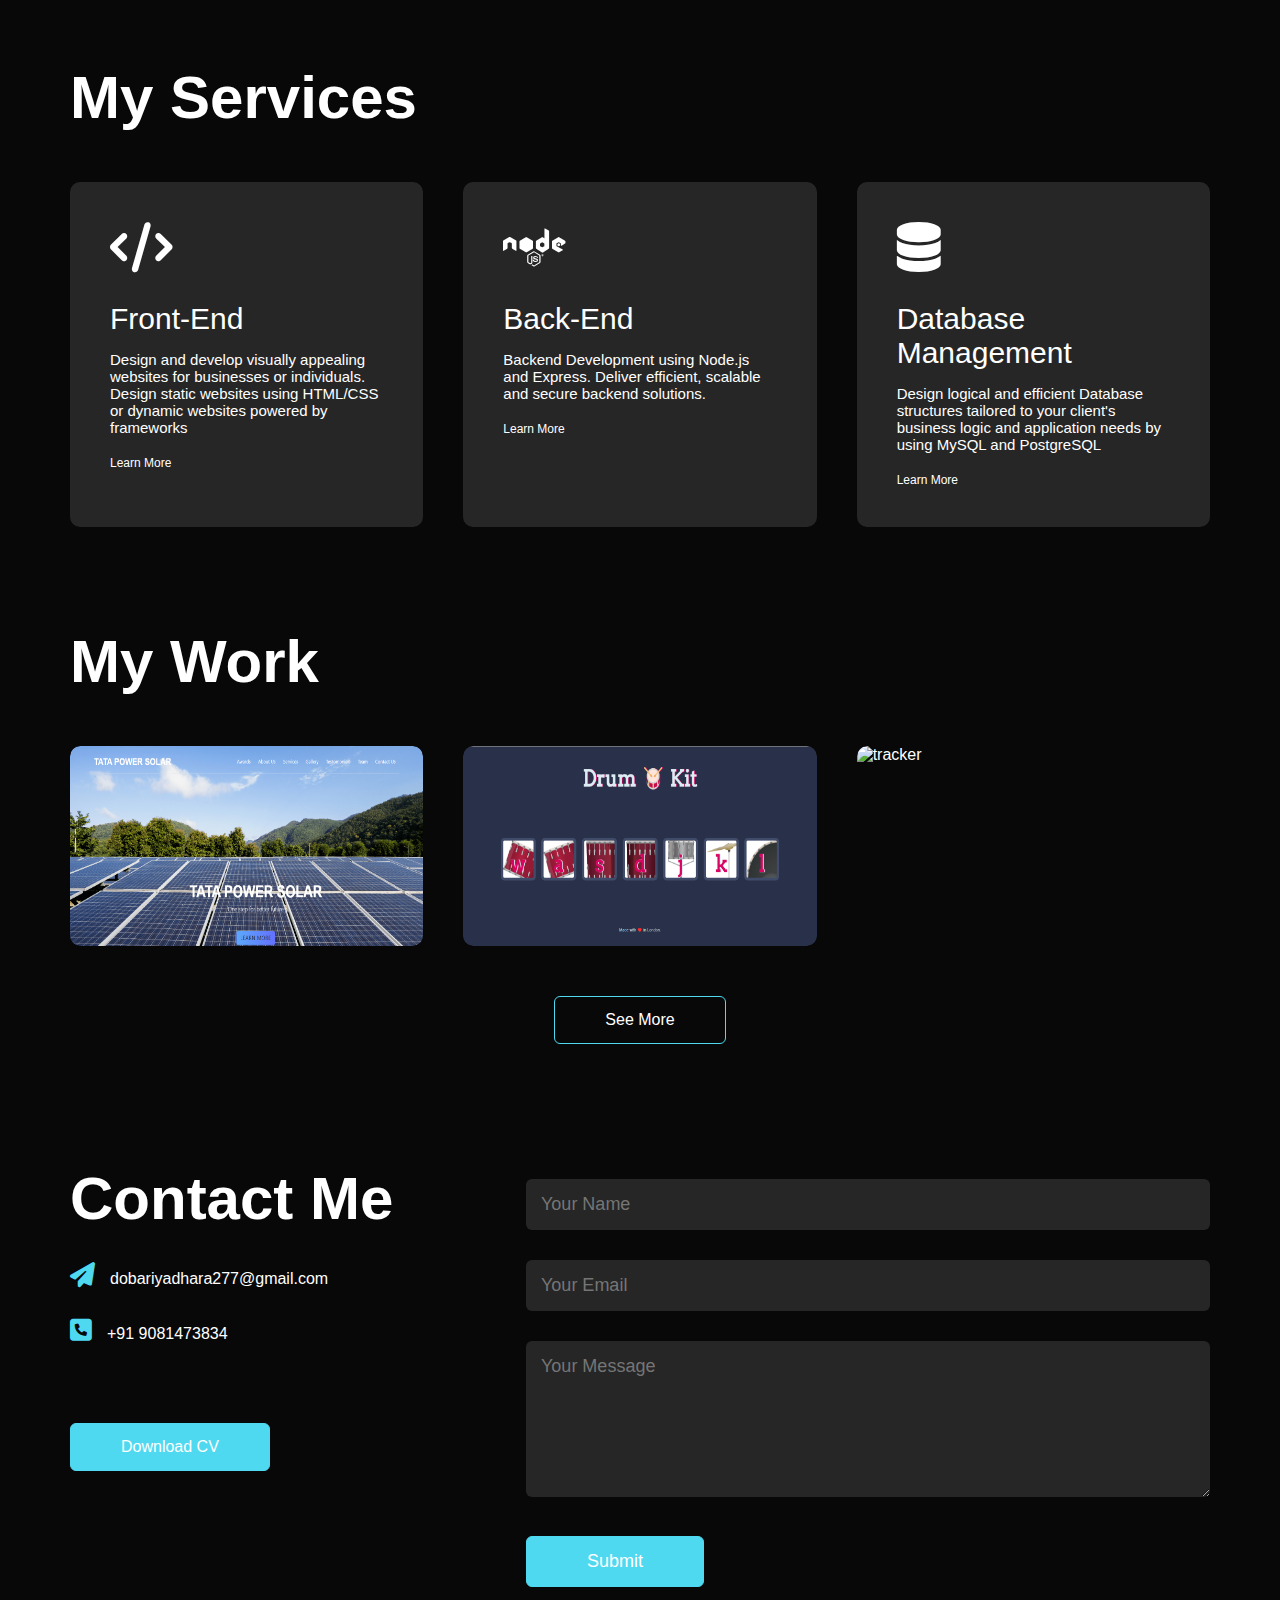
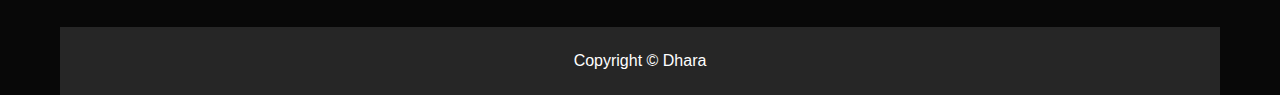
==== commit 627951e9: "Update index.html" ====
--- a/index.html
+++ b/index.html
@@ -40,7 +40,7 @@
                        <img src="IMAGES/about5.jpg" alt="">
                 </div>
                 <div class="about-col-2">
-                    <h1 class="sub-title">About Me</h1>
+                  
                    <p>"I am a passionate and versatile full-stack developer with experience in creating dynamic web applications.
                          From crafting intuitive front-end interfaces to developing robust back-end systems,
                           I strive to build seamless digital experiences."
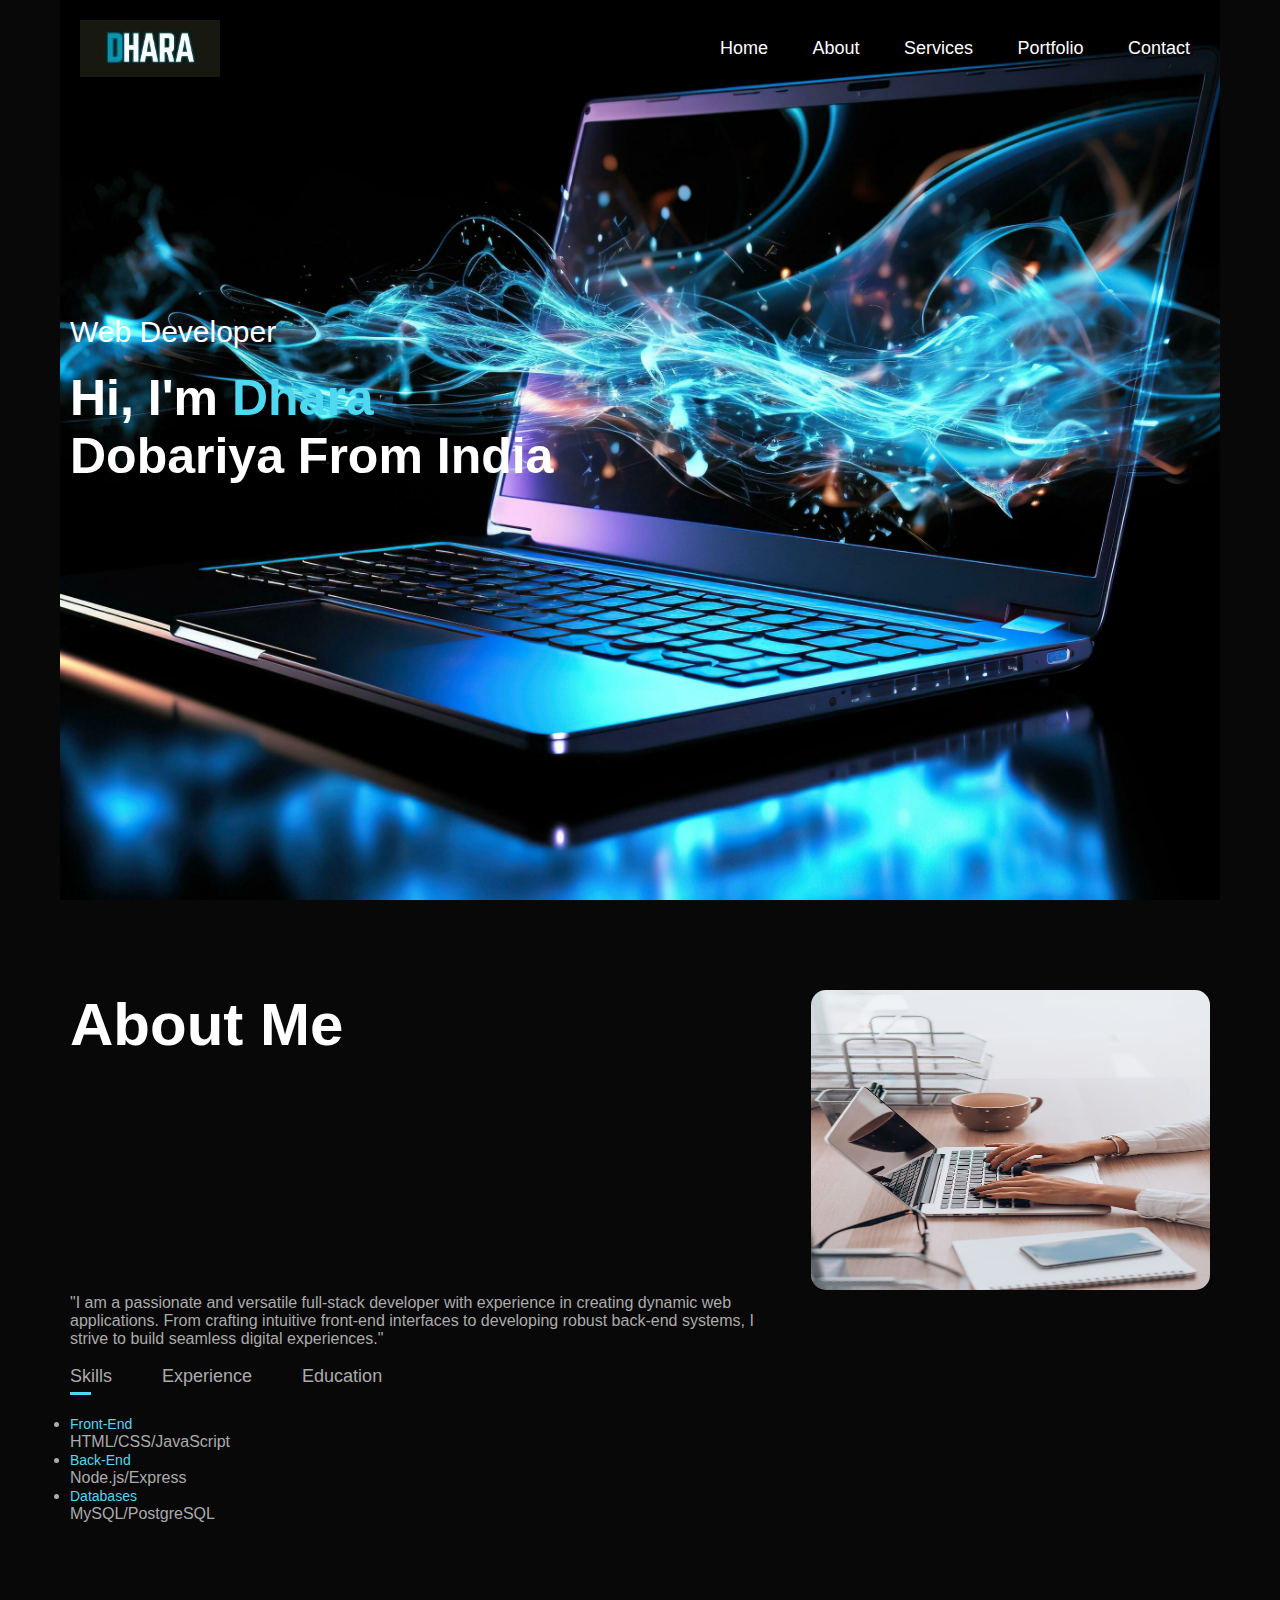
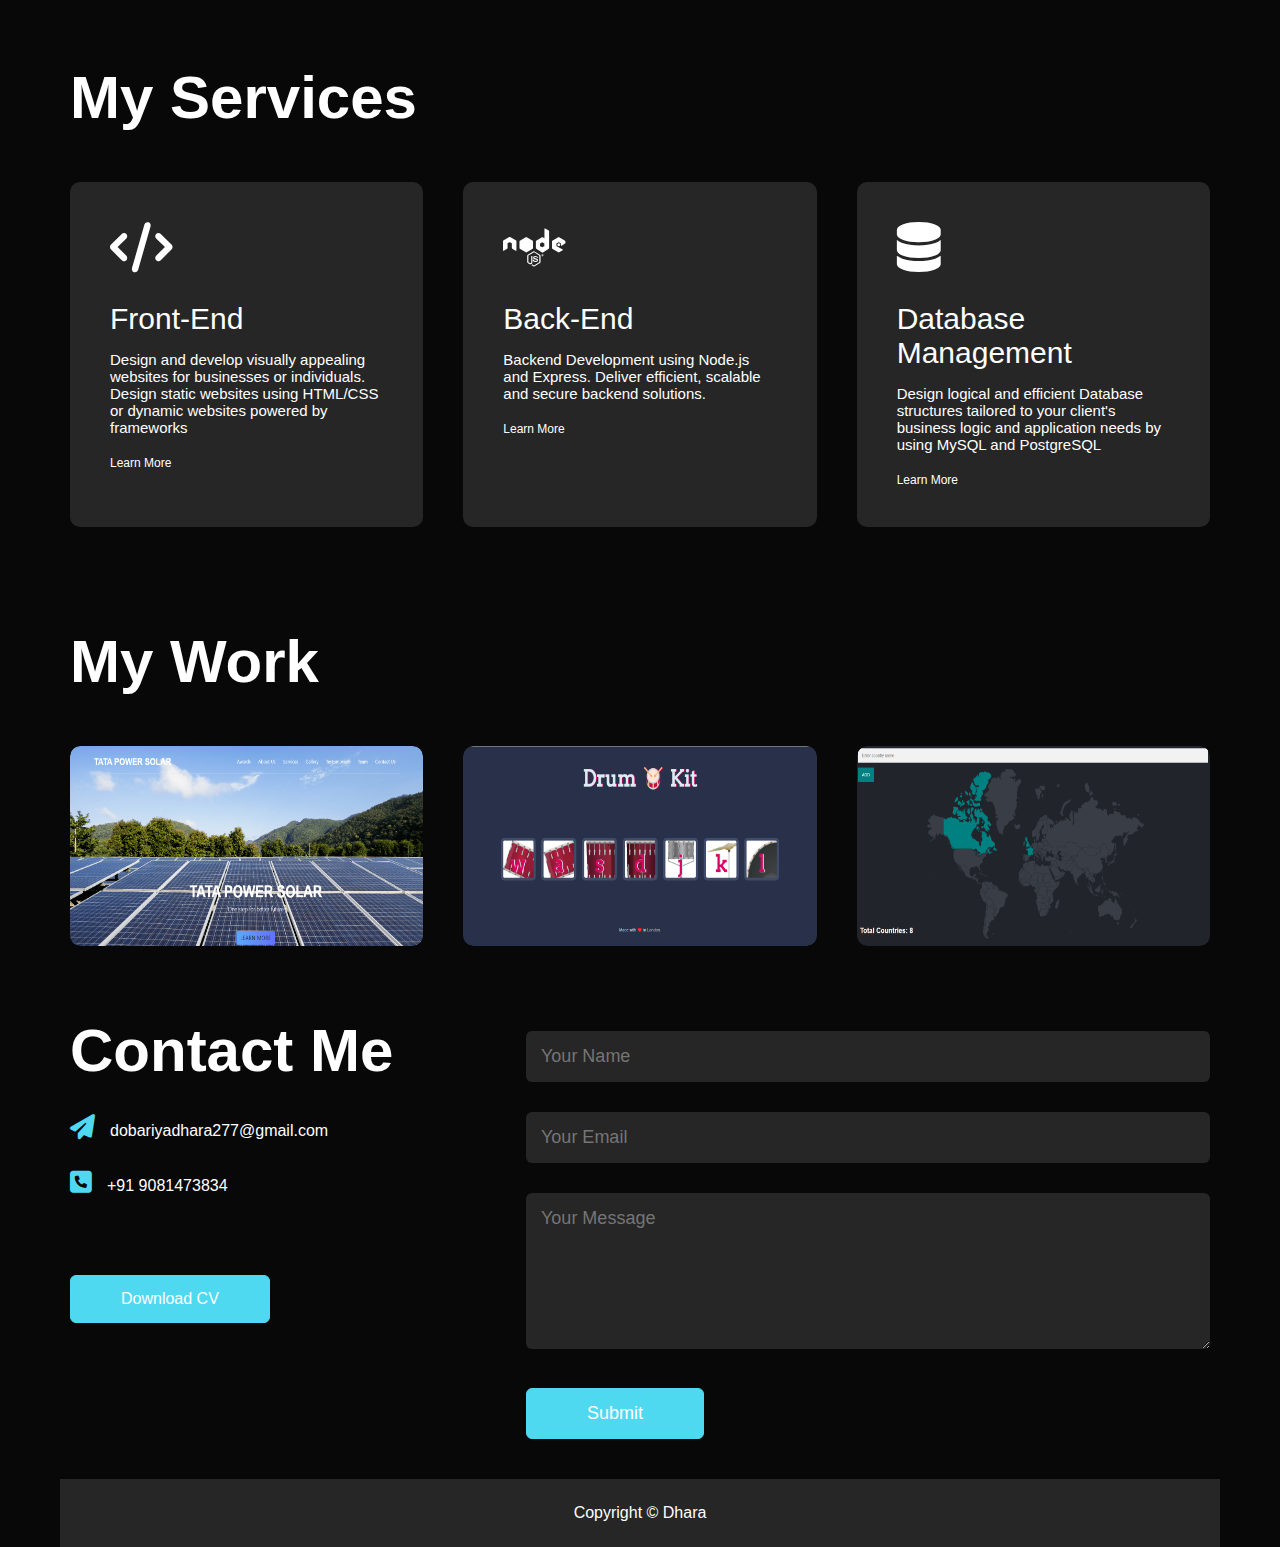
==== commit 3c82baf2: "Update index.html" ====
--- a/index.html
+++ b/index.html
@@ -153,8 +153,6 @@
                     </div>
                 </div>
             </div>
-
-            <a href="#" class="btn">See More</a>
         </div>
     </div>
 
